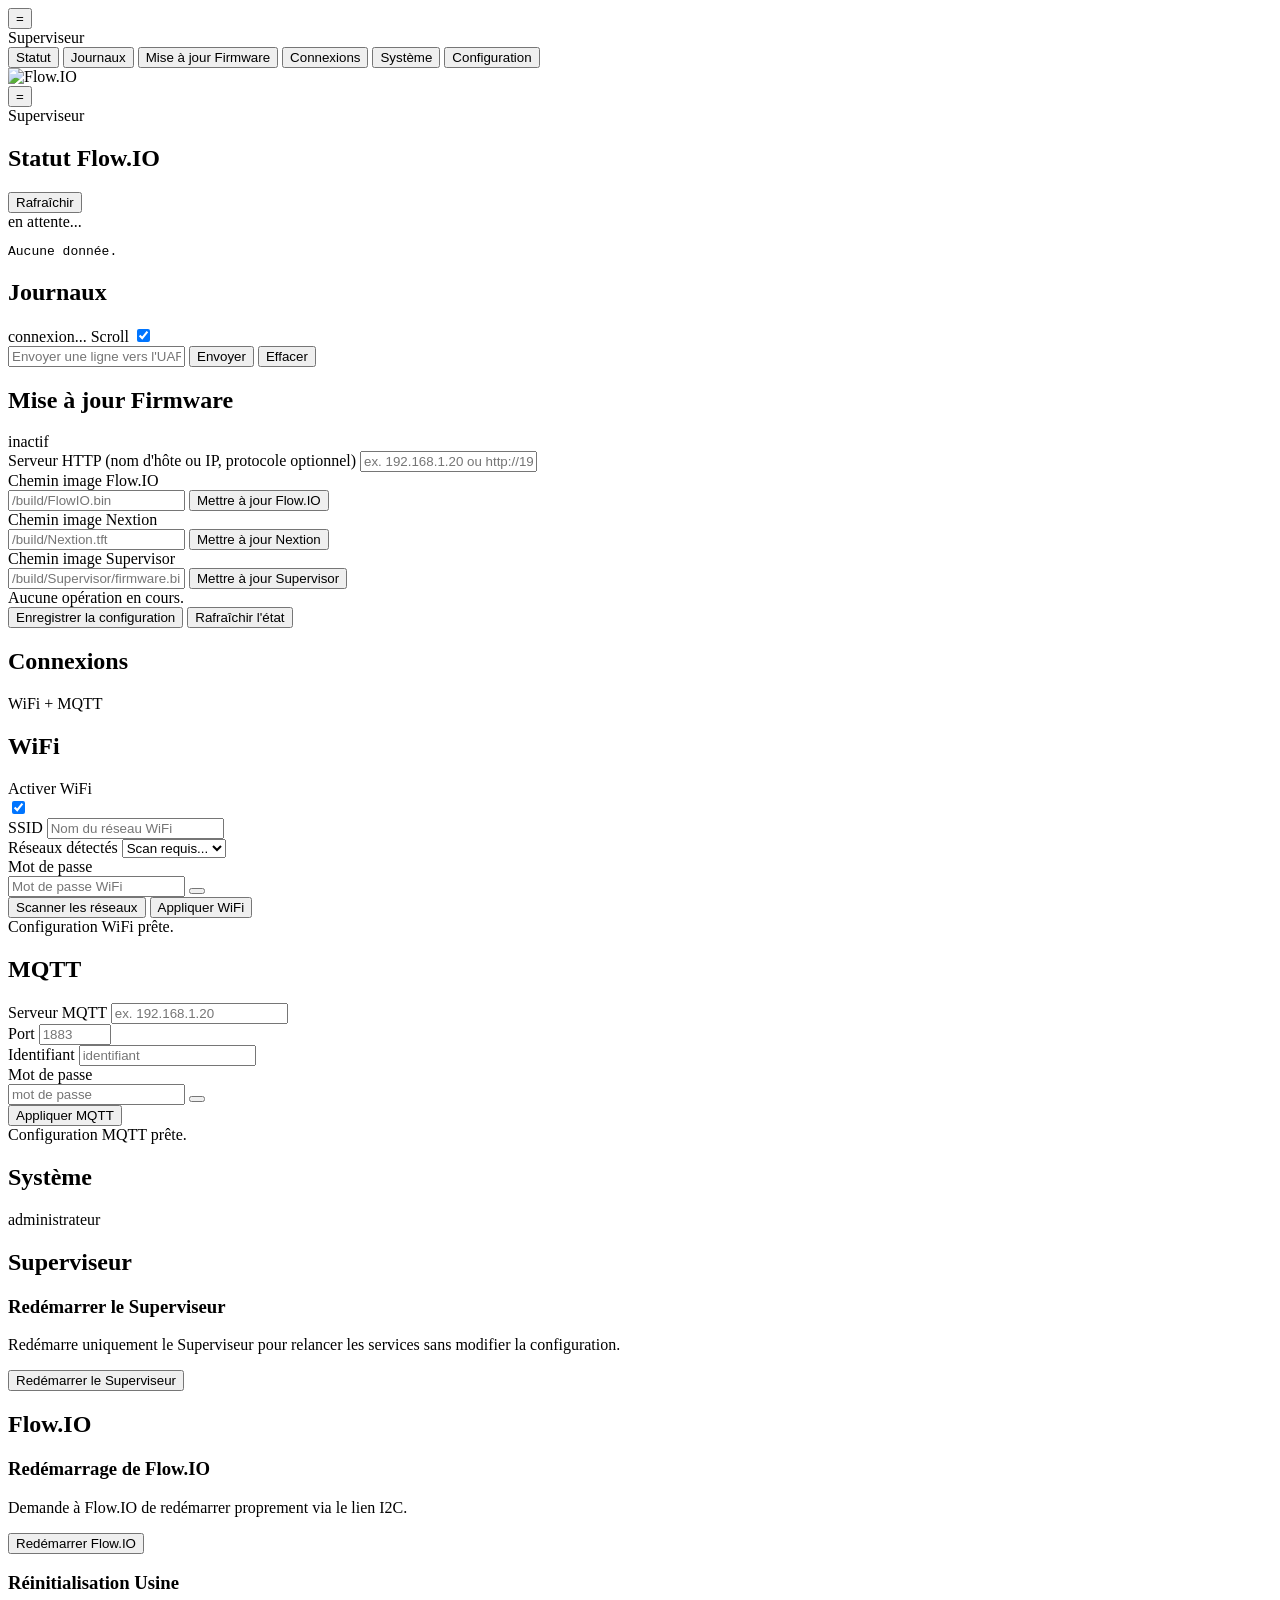
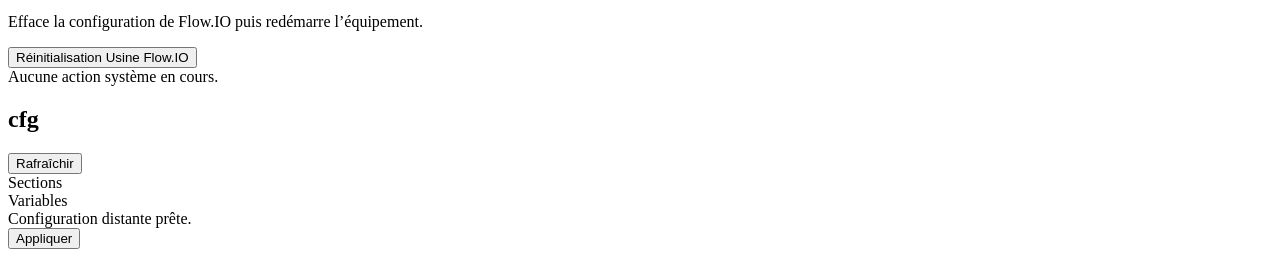
==== data/webinterface/index.html @ 3d166d6f "Added system action reboot" ====
<!doctype html>
<html lang="en">
<head>
  <meta charset="utf-8" />
  <meta name="viewport" content="width=device-width, initial-scale=1" />
  <title>Superviseur Flow.IO</title>
  <link rel="icon" type="image/png" href="/assets/favicon.png" />
    <link rel="stylesheet" href="/webinterface/app.css" />
</head>
<body>
  <div id="overlay" class="overlay"></div>
  <div class="app">
    <aside id="drawer" class="drawer">
      <div class="drawer-header">
        <button id="menuToggle" class="menu-btn" data-menu-toggle aria-label="Toggle menu">=</button>
        <div class="drawer-user">Superviseur</div>
      </div>
      <nav class="menu-group">
        <button class="menu-item active" data-page="page-status"><span class="ico"><img class="ico-svg" src="/assets/icon-status.svg" alt="" /></span><span class="label">Statut</span></button>
        <button class="menu-item" data-page="page-terminal"><span class="ico"><img class="ico-svg" src="/assets/icon-journaux.svg" alt="" /></span><span class="label">Journaux</span></button>
        <button class="menu-item" data-page="page-upgrade"><span class="ico"><img class="ico-svg" src="/assets/icon-upgrade.svg" alt="" /></span><span class="label">Mise à jour Firmware</span></button>
        <button class="menu-item" data-page="page-config"><span class="ico"><img class="ico-svg" src="/assets/icon-connections.svg" alt="" /></span><span class="label">Connexions</span></button>
        <button class="menu-item" data-page="page-system"><span class="ico"><img class="ico-svg" src="/assets/icon-system.svg" alt="" /></span><span class="label">Système</span></button>
        <button class="menu-item" data-page="page-control"><span class="ico"><img class="ico-svg" src="/assets/icon-config.svg?v=2" alt="" /></span><span class="label">Configuration</span></button>
      </nav>
      <div class="drawer-footer">
        <span class="app-icon-shell"><img class="app-icon" src="/assets/flowio-logo-v2.png" alt="Flow.IO" /></span>
      </div>
    </aside>

    <main class="content">
      <div class="mobile-topbar">
        <button class="menu-btn" data-menu-toggle aria-label="Open menu">=</button>
        <div class="mobile-title">Superviseur</div>
      </div>
      <section id="page-status" class="page active">
        <div class="topbar">
          <h1>Statut Flow.IO</h1>
          <button id="flowStatusRefresh" class="btn-tonal">Rafraîchir</button>
        </div>
        <div class="card">
          <div id="flowStatusChip" class="status-chip">en attente...</div>
          <div id="flowStatusGrid" class="status-grid"></div>
          <pre id="flowStatusRaw" class="status-raw">Aucune donnée.</pre>
        </div>
      </section>

      <section id="page-terminal" class="page">
        <div class="topbar">
          <h1>Journaux</h1>
          <div class="topbar-actions">
            <span id="wsStatus" class="status-chip">connexion...</span>
            <label class="autoscroll-chip" for="toggleAutoscroll" title="Défilement automatique des journaux">
              <span class="autoscroll-label">Scroll</span>
              <span class="md3-switch md3-switch-compact">
                <input id="toggleAutoscroll" type="checkbox" checked aria-label="Activer le défilement automatique des journaux" />
                <span class="md3-track"></span>
                <span class="md3-thumb"></span>
              </span>
            </label>
          </div>
        </div>
        <div class="card">
          <div id="term" class="terminal"></div>
          <div class="term-toolbar">
            <input id="line" placeholder="Envoyer une ligne vers l'UART" />
            <button id="send" class="btn-tonal">Envoyer</button>
            <button id="clear">Effacer</button>
          </div>
        </div>
      </section>

      <section id="page-upgrade" class="page">
        <div class="topbar">
          <h1>Mise à jour Firmware</h1>
          <span id="upStatusChip" class="status-chip">inactif</span>
        </div>
        <div class="card">
          <div class="form-grid">
            <div class="field full">
              <label for="updateHost">Serveur HTTP (nom d'hôte ou IP, protocole optionnel)</label>
              <input id="updateHost" placeholder="ex. 192.168.1.20 ou http://192.168.1.20" />
            </div>
            <div class="field full">
              <label for="flowPath">Chemin image Flow.IO</label>
              <div class="field-inline-action">
                <input id="flowPath" placeholder="/build/FlowIO.bin" />
                <button id="upFlow" class="btn-primary">Mettre à jour Flow.IO</button>
              </div>
            </div>
            <div class="field full">
              <label for="nextionPath">Chemin image Nextion</label>
              <div class="field-inline-action">
                <input id="nextionPath" placeholder="/build/Nextion.tft" />
                <button id="upNextion" class="btn-primary">Mettre à jour Nextion</button>
              </div>
            </div>
            <div class="field full">
              <label for="supervisorPath">Chemin image Supervisor</label>
              <div class="field-inline-action">
                <input id="supervisorPath" placeholder="/build/Supervisor/firmware.bin" />
                <button id="upSupervisor" class="btn-primary">Mettre à jour Supervisor</button>
              </div>
            </div>
          </div>
          <div class="upgrade-progress" aria-label="Progression mise à jour firmware">
            <div id="upgradeProgressBar" class="upgrade-progress-bar"></div>
          </div>
          <div id="upgradeStatusText" class="upgrade-status">Aucune opération en cours.</div>
          <div class="btn-row upgrade-secondary-actions">
            <button id="saveCfg" class="btn-tonal">Enregistrer la configuration</button>
            <button id="refreshState" class="btn-tonal">Rafraîchir l'état</button>
          </div>
        </div>
      </section>

      <section id="page-config" class="page">
        <div class="topbar">
          <h1>Connexions</h1>
          <span class="status-chip">WiFi + MQTT</span>
        </div>
        <div class="card">
          <div class="config-section">
            <h2>WiFi</h2>
            <div class="form-grid">
              <div class="field">
                <label for="wifiEnabled">Activer WiFi</label>
                <div class="field-switch">
                  <label class="md3-switch">
                    <input id="wifiEnabled" type="checkbox" checked />
                    <span class="md3-track"></span>
                    <span class="md3-thumb"></span>
                  </label>
                </div>
              </div>
              <div class="field">
                <label for="wifiSsid">SSID</label>
                <input id="wifiSsid" placeholder="Nom du réseau WiFi" />
              </div>
              <div class="field full">
                <label for="wifiSsidList">Réseaux détectés</label>
                <select id="wifiSsidList">
                  <option value="">Scan requis...</option>
                </select>
              </div>
              <div class="field full">
                <label for="wifiPass">Mot de passe</label>
                <div class="password-wrap">
                  <input id="wifiPass" type="password" placeholder="Mot de passe WiFi" />
                  <button id="toggleWifiPass" class="password-toggle" type="button" aria-label="Afficher le mot de passe WiFi" aria-pressed="false"></button>
                </div>
              </div>
            </div>
            <div class="btn-row">
              <button id="scanWifi" class="btn-tonal">Scanner les réseaux</button>
              <button id="applyWifiCfg" class="btn-primary">Appliquer WiFi</button>
            </div>
            <div id="wifiConfigStatus" class="config-status">Configuration WiFi prête.</div>
          </div>

          <div class="config-section">
            <h2>MQTT</h2>
            <div class="form-grid">
              <div class="field full">
                <label for="mqttServer">Serveur MQTT</label>
                <input id="mqttServer" placeholder="ex. 192.168.1.20" />
              </div>
              <div class="field">
                <label for="mqttPort">Port</label>
                <input id="mqttPort" type="number" min="1" max="65535" placeholder="1883" />
              </div>
              <div class="field">
                <label for="mqttUser">Identifiant</label>
                <input id="mqttUser" placeholder="identifiant" />
              </div>
              <div class="field full">
                <label for="mqttPass">Mot de passe</label>
                <div class="password-wrap">
                  <input id="mqttPass" type="password" placeholder="mot de passe" />
                  <button id="toggleMqttPass" class="password-toggle" type="button" aria-label="Afficher le mot de passe MQTT" aria-pressed="false"></button>
                </div>
              </div>
            </div>
            <div class="btn-row">
              <button id="applyMqttCfg" class="btn-primary">Appliquer MQTT</button>
            </div>
            <div id="mqttConfigStatus" class="config-status">Configuration MQTT prête.</div>
          </div>
        </div>
      </section>

      <section id="page-system" class="page">
        <div class="topbar">
          <h1>Système</h1>
          <span class="status-chip">administrateur</span>
        </div>
        <div class="system-groups">
          <div>
            <h2 class="system-group-title">Superviseur</h2>
            <div class="system-actions">
              <div class="system-action">
                <h3>Redémarrer le Superviseur</h3>
                <p>Redémarre uniquement le Superviseur pour relancer les services sans modifier la configuration.</p>
                <button id="rebootSupervisor" class="btn-tonal">Redémarrer le Superviseur</button>
              </div>
            </div>
          </div>
          <div>
            <h2 class="system-group-title">Flow.IO</h2>
            <div class="system-actions">
              <div class="system-action">
                <h3>Redémarrage de Flow.IO</h3>
                <p>Demande à Flow.IO de redémarrer proprement via le lien I2C.</p>
                <button id="rebootFlow" class="btn-tonal">Redémarrer Flow.IO</button>
              </div>
              <div class="system-action">
                <h3>Réinitialisation Usine</h3>
                <p>Efface la configuration de Flow.IO puis redémarre l’équipement.</p>
                <button id="flowFactoryReset" class="btn-primary">Réinitialisation Usine Flow.IO</button>
              </div>
            </div>
          </div>
          <div id="systemStatusText" class="config-status">Aucune action système en cours.</div>
        </div>
      </section>

      <section id="page-control" class="page">
        <div class="topbar">
          <h1 id="flowCfgTitle" class="control-title-breadcrumb">cfg</h1>
          <button id="flowCfgRefresh" class="btn-tonal">Rafraîchir</button>
        </div>
        <div class="card control-card">
          <div class="control-shell">
            <div class="control-section-title">Sections</div>
            <div id="flowCfgSections" class="control-sections"></div>
            <div class="control-divider"></div>
            <div class="control-section-title">Variables</div>
            <div id="flowCfgFields" class="control-fields"></div>
            <div id="flowCfgStatus" class="config-status">Configuration distante prête.</div>
            <div class="control-actions">
              <button id="flowCfgApply" class="btn-primary">Appliquer</button>
            </div>
          </div>
        </div>
      </section>
    </main>
  </div>

    <script src="/webinterface/app.js"></script>
</body>
</html>
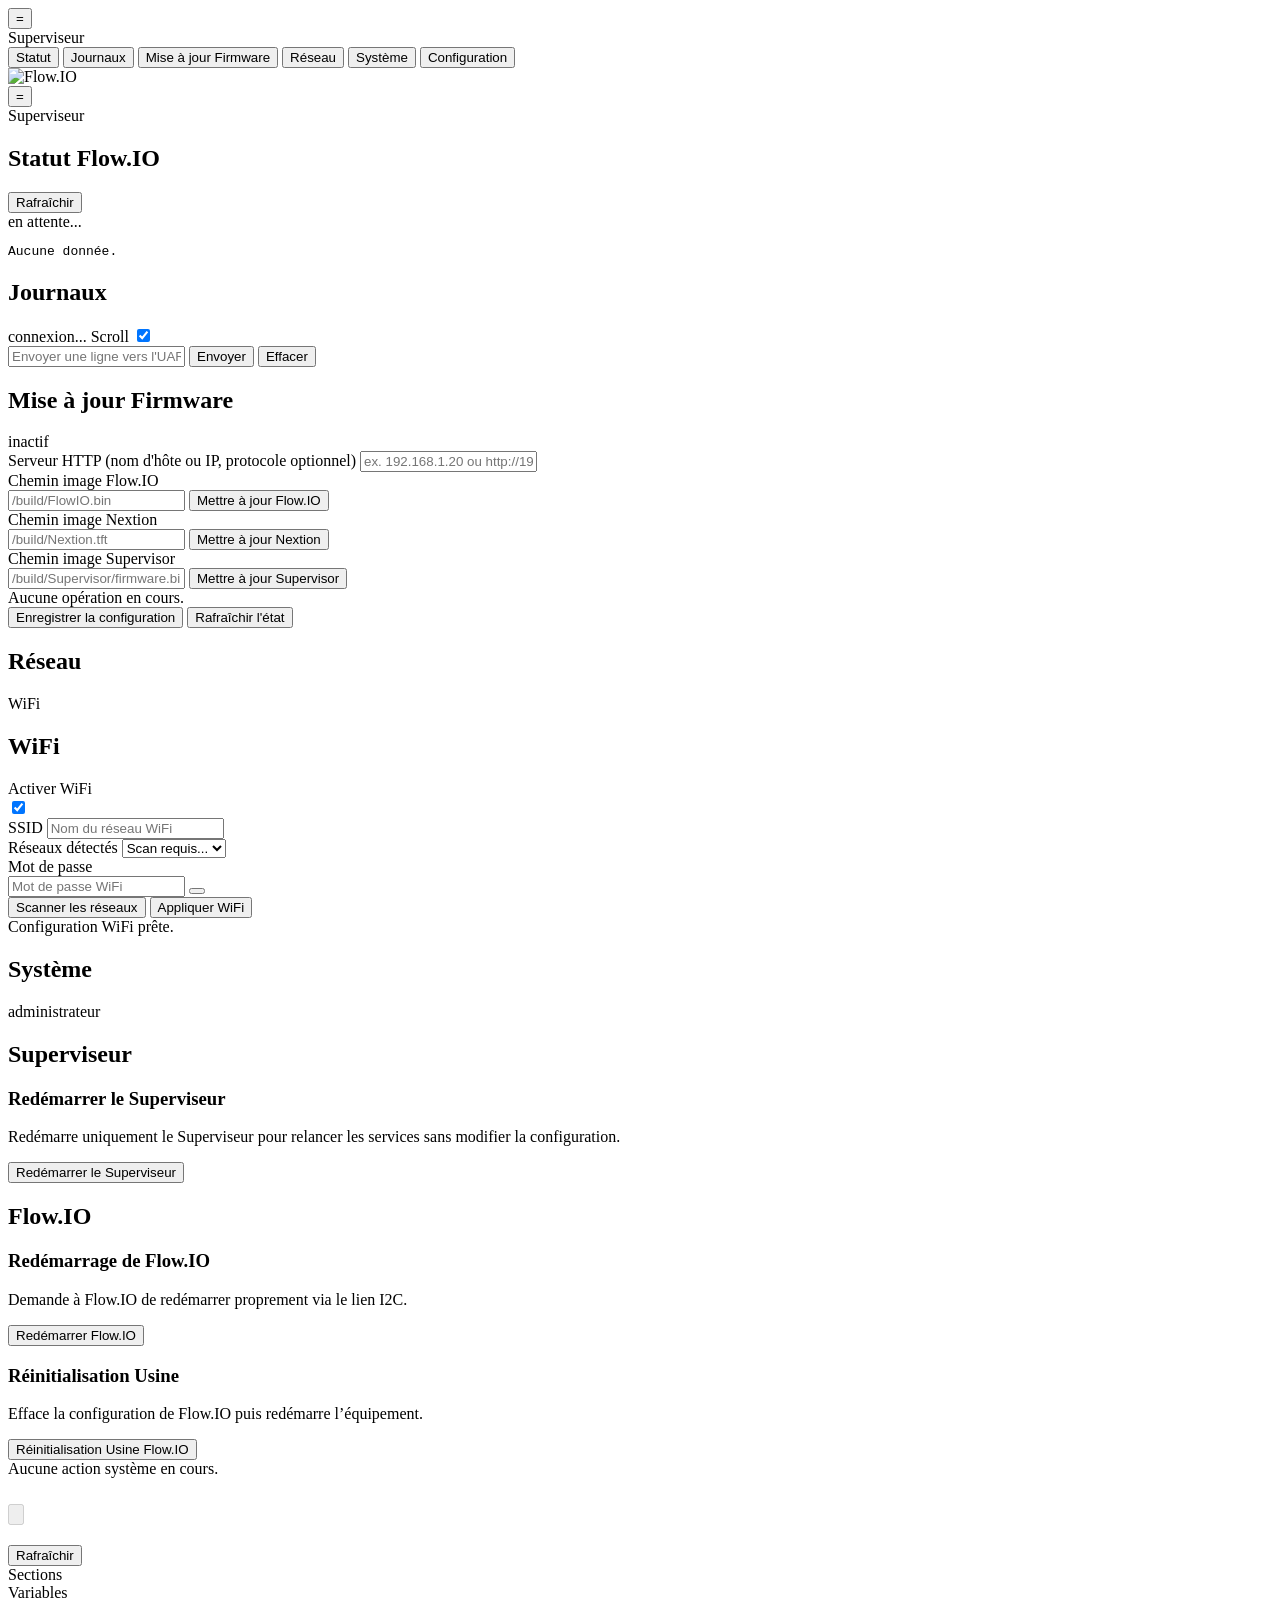
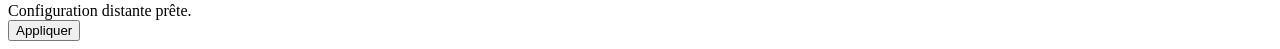
==== commit 3a1ba28b: "Redesign config" ====
--- a/data/webinterface/index.html
+++ b/data/webinterface/index.html
@@ -19,7 +19,7 @@
         <button class="menu-item active" data-page="page-status"><span class="ico"><img class="ico-svg" src="/assets/icon-status.svg" alt="" /></span><span class="label">Statut</span></button>
         <button class="menu-item" data-page="page-terminal"><span class="ico"><img class="ico-svg" src="/assets/icon-journaux.svg" alt="" /></span><span class="label">Journaux</span></button>
         <button class="menu-item" data-page="page-upgrade"><span class="ico"><img class="ico-svg" src="/assets/icon-upgrade.svg" alt="" /></span><span class="label">Mise à jour Firmware</span></button>
-        <button class="menu-item" data-page="page-config"><span class="ico"><img class="ico-svg" src="/assets/icon-connections.svg" alt="" /></span><span class="label">Connexions</span></button>
+        <button class="menu-item" data-page="page-config"><span class="ico"><img class="ico-svg" src="/assets/icon-connections.svg" alt="" /></span><span class="label">Réseau</span></button>
         <button class="menu-item" data-page="page-system"><span class="ico"><img class="ico-svg" src="/assets/icon-system.svg" alt="" /></span><span class="label">Système</span></button>
         <button class="menu-item" data-page="page-control"><span class="ico"><img class="ico-svg" src="/assets/icon-config.svg?v=2" alt="" /></span><span class="label">Configuration</span></button>
       </nav>
@@ -116,8 +116,8 @@
 
       <section id="page-config" class="page">
         <div class="topbar">
-          <h1>Connexions</h1>
-          <span class="status-chip">WiFi + MQTT</span>
+          <h1>Réseau</h1>
+          <span class="status-chip">WiFi</span>
         </div>
         <div class="card">
           <div class="config-section">
@@ -157,35 +157,6 @@
             </div>
             <div id="wifiConfigStatus" class="config-status">Configuration WiFi prête.</div>
           </div>
-
-          <div class="config-section">
-            <h2>MQTT</h2>
-            <div class="form-grid">
-              <div class="field full">
-                <label for="mqttServer">Serveur MQTT</label>
-                <input id="mqttServer" placeholder="ex. 192.168.1.20" />
-              </div>
-              <div class="field">
-                <label for="mqttPort">Port</label>
-                <input id="mqttPort" type="number" min="1" max="65535" placeholder="1883" />
-              </div>
-              <div class="field">
-                <label for="mqttUser">Identifiant</label>
-                <input id="mqttUser" placeholder="identifiant" />
-              </div>
-              <div class="field full">
-                <label for="mqttPass">Mot de passe</label>
-                <div class="password-wrap">
-                  <input id="mqttPass" type="password" placeholder="mot de passe" />
-                  <button id="toggleMqttPass" class="password-toggle" type="button" aria-label="Afficher le mot de passe MQTT" aria-pressed="false"></button>
-                </div>
-              </div>
-            </div>
-            <div class="btn-row">
-              <button id="applyMqttCfg" class="btn-primary">Appliquer MQTT</button>
-            </div>
-            <div id="mqttConfigStatus" class="config-status">Configuration MQTT prête.</div>
-          </div>
         </div>
       </section>
 
@@ -226,7 +197,11 @@
 
       <section id="page-control" class="page">
         <div class="topbar">
-          <h1 id="flowCfgTitle" class="control-title-breadcrumb">cfg</h1>
+          <h1 id="flowCfgTitle" class="control-title-breadcrumb" aria-label="Configuration">
+            <button type="button" class="control-title-root-btn active" aria-label="Racine configuration" disabled>
+              <svg viewBox="0 0 24 24" aria-hidden="true"><path fill="currentColor" d="M19.14 12.94c.04-.31.06-.63.06-.94s-.02-.63-.06-.94l2.03-1.58a.5.5 0 0 0 .12-.64l-1.92-3.32a.5.5 0 0 0-.6-.22l-2.39.96a7.3 7.3 0 0 0-1.63-.94l-.36-2.54a.5.5 0 0 0-.5-.42h-3.84a.5.5 0 0 0-.5.42l-.36 2.54c-.58.23-1.13.54-1.63.94l-2.39-.96a.5.5 0 0 0-.6.22L2.71 8.84a.5.5 0 0 0 .12.64l2.03 1.58c-.04.31-.06.63-.06.94s.02.63.06.94l-2.03 1.58a.5.5 0 0 0-.12.64l1.92 3.32a.5.5 0 0 0 .6.22l2.39-.96c.5.4 1.05.71 1.63.94l.36 2.54a.5.5 0 0 0 .5.42h3.84a.5.5 0 0 0 .5-.42l.36-2.54c.58-.23 1.13-.54 1.63-.94l2.39.96a.5.5 0 0 0 .6-.22l1.92-3.32a.5.5 0 0 0-.12-.64l-2.03-1.58ZM12 15.5A3.5 3.5 0 1 1 12 8.5a3.5 3.5 0 0 1 0 7Z"/></svg>
+            </button>
+          </h1>
           <button id="flowCfgRefresh" class="btn-tonal">Rafraîchir</button>
         </div>
         <div class="card control-card">
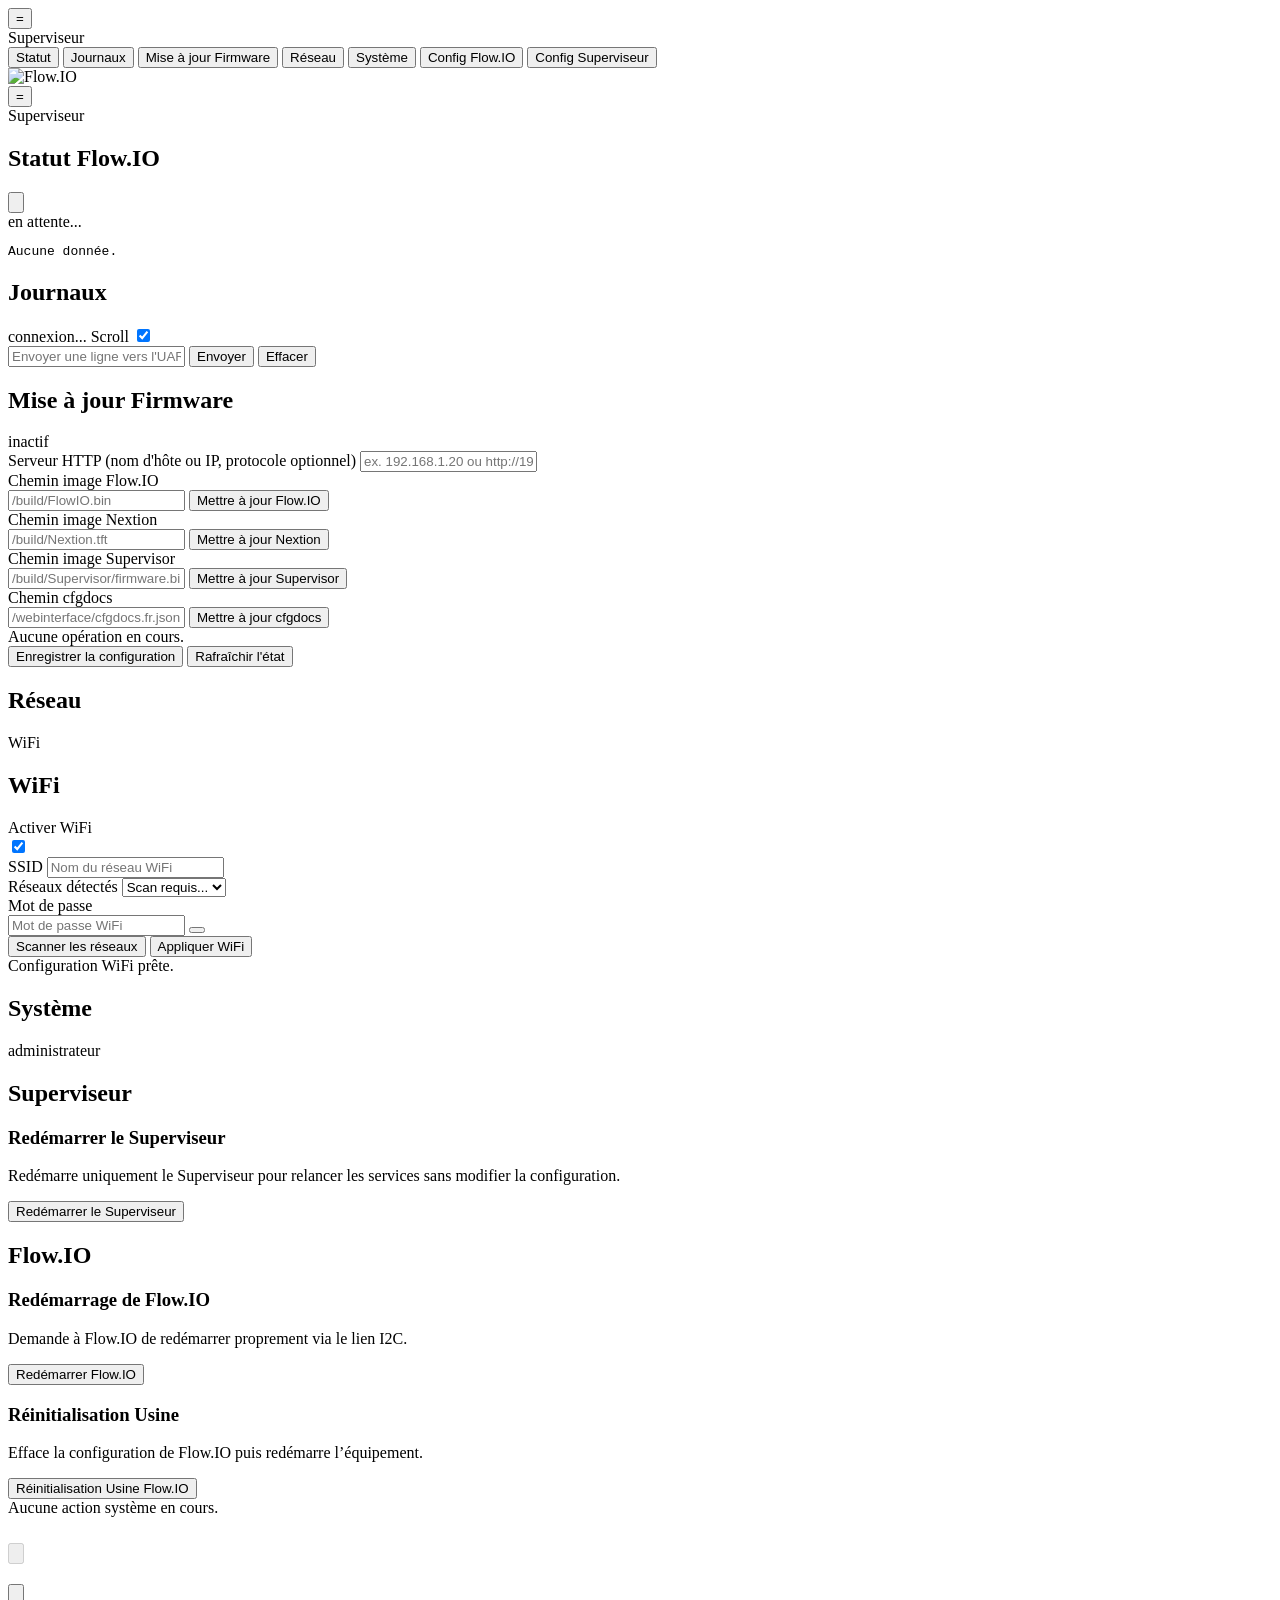
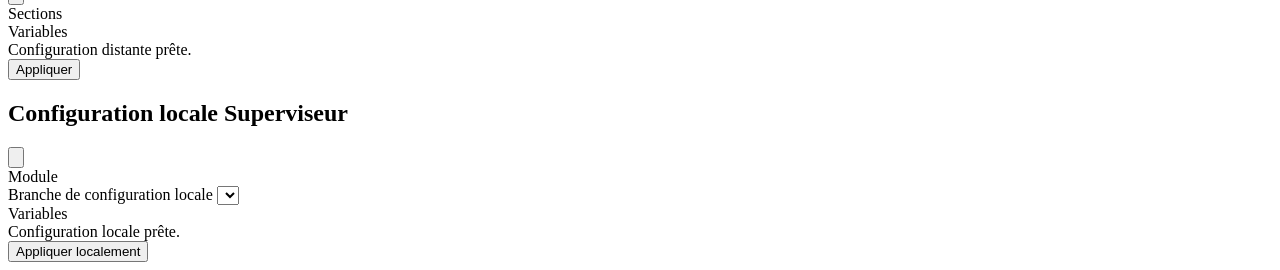
==== commit cd29f99d: "Debug client" ====
--- a/data/webinterface/index.html
+++ b/data/webinterface/index.html
@@ -10,7 +10,7 @@
 <body>
   <div id="overlay" class="overlay"></div>
   <div class="app">
-    <aside id="drawer" class="drawer">
+    <aside id="drawer" class="drawer collapsed">
       <div class="drawer-header">
         <button id="menuToggle" class="menu-btn" data-menu-toggle aria-label="Toggle menu">=</button>
         <div class="drawer-user">Superviseur</div>
@@ -21,7 +21,8 @@
         <button class="menu-item" data-page="page-upgrade"><span class="ico"><img class="ico-svg" src="/assets/icon-upgrade.svg" alt="" /></span><span class="label">Mise à jour Firmware</span></button>
         <button class="menu-item" data-page="page-config"><span class="ico"><img class="ico-svg" src="/assets/icon-connections.svg" alt="" /></span><span class="label">Réseau</span></button>
         <button class="menu-item" data-page="page-system"><span class="ico"><img class="ico-svg" src="/assets/icon-system.svg" alt="" /></span><span class="label">Système</span></button>
-        <button class="menu-item" data-page="page-control"><span class="ico"><img class="ico-svg" src="/assets/icon-config.svg?v=2" alt="" /></span><span class="label">Configuration</span></button>
+        <button class="menu-item" data-page="page-control"><span class="ico"><img class="ico-svg" src="/assets/icon-config.svg?v=2" alt="" /></span><span class="label">Config Flow.IO</span></button>
+        <button class="menu-item" data-page="page-local-config"><span class="ico"><img class="ico-svg" src="/assets/icon-settings.svg?v=1" alt="" /></span><span class="label">Config Superviseur</span></button>
       </nav>
       <div class="drawer-footer">
         <span class="app-icon-shell"><img class="app-icon" src="/assets/flowio-logo-v2.png" alt="Flow.IO" /></span>
@@ -36,7 +37,12 @@
       <section id="page-status" class="page active">
         <div class="topbar">
           <h1>Statut Flow.IO</h1>
-          <button id="flowStatusRefresh" class="btn-tonal">Rafraîchir</button>
+          <button id="flowStatusRefresh" class="btn-tonal btn-icon-only" aria-label="Rafraîchir le statut" title="Rafraîchir le statut">
+            <svg viewBox="0 0 24 24" aria-hidden="true">
+              <path fill="currentColor" d="M12 5a7 7 0 0 1 6.65 4.82.75.75 0 1 0 1.43-.47A8.5 8.5 0 0 0 3.5 12h1.75a.75.75 0 0 0 0-1.5H3.63A8.5 8.5 0 0 0 12 20.5a8.47 8.47 0 0 0 7.86-5.25.75.75 0 1 0-1.39-.56A7 7 0 1 1 12 5Z"/>
+              <path fill="currentColor" d="M18.5 3.25a.75.75 0 0 0-1.5 0V7h-3.75a.75.75 0 0 0 0 1.5h4.5a.75.75 0 0 0 .75-.75v-4.5Z"/>
+            </svg>
+          </button>
         </div>
         <div class="card">
           <div id="flowStatusChip" class="status-chip">en attente...</div>
@@ -100,6 +106,13 @@
               <div class="field-inline-action">
                 <input id="supervisorPath" placeholder="/build/Supervisor/firmware.bin" />
                 <button id="upSupervisor" class="btn-primary">Mettre à jour Supervisor</button>
+              </div>
+            </div>
+            <div class="field full">
+              <label for="cfgdocsPath">Chemin cfgdocs</label>
+              <div class="field-inline-action">
+                <input id="cfgdocsPath" placeholder="/webinterface/cfgdocs.fr.json" />
+                <button id="upCfgdocs" class="btn-primary">Mettre à jour cfgdocs</button>
               </div>
             </div>
           </div>
@@ -202,7 +215,12 @@
               <svg viewBox="0 0 24 24" aria-hidden="true"><path fill="currentColor" d="M19.14 12.94c.04-.31.06-.63.06-.94s-.02-.63-.06-.94l2.03-1.58a.5.5 0 0 0 .12-.64l-1.92-3.32a.5.5 0 0 0-.6-.22l-2.39.96a7.3 7.3 0 0 0-1.63-.94l-.36-2.54a.5.5 0 0 0-.5-.42h-3.84a.5.5 0 0 0-.5.42l-.36 2.54c-.58.23-1.13.54-1.63.94l-2.39-.96a.5.5 0 0 0-.6.22L2.71 8.84a.5.5 0 0 0 .12.64l2.03 1.58c-.04.31-.06.63-.06.94s.02.63.06.94l-2.03 1.58a.5.5 0 0 0-.12.64l1.92 3.32a.5.5 0 0 0 .6.22l2.39-.96c.5.4 1.05.71 1.63.94l.36 2.54a.5.5 0 0 0 .5.42h3.84a.5.5 0 0 0 .5-.42l.36-2.54c.58-.23 1.13-.54 1.63-.94l2.39.96a.5.5 0 0 0 .6-.22l1.92-3.32a.5.5 0 0 0-.12-.64l-2.03-1.58ZM12 15.5A3.5 3.5 0 1 1 12 8.5a3.5 3.5 0 0 1 0 7Z"/></svg>
             </button>
           </h1>
-          <button id="flowCfgRefresh" class="btn-tonal">Rafraîchir</button>
+          <button id="flowCfgRefresh" class="btn-tonal btn-icon-only" aria-label="Rafraîchir la configuration" title="Rafraîchir la configuration">
+            <svg viewBox="0 0 24 24" aria-hidden="true">
+              <path fill="currentColor" d="M12 5a7 7 0 0 1 6.65 4.82.75.75 0 1 0 1.43-.47A8.5 8.5 0 0 0 3.5 12h1.75a.75.75 0 0 0 0-1.5H3.63A8.5 8.5 0 0 0 12 20.5a8.47 8.47 0 0 0 7.86-5.25.75.75 0 1 0-1.39-.56A7 7 0 1 1 12 5Z"/>
+              <path fill="currentColor" d="M18.5 3.25a.75.75 0 0 0-1.5 0V7h-3.75a.75.75 0 0 0 0 1.5h4.5a.75.75 0 0 0 .75-.75v-4.5Z"/>
+            </svg>
+          </button>
         </div>
         <div class="card control-card">
           <div class="control-shell">
@@ -218,6 +236,36 @@
           </div>
         </div>
       </section>
+
+      <section id="page-local-config" class="page">
+        <div class="topbar">
+          <h1>Configuration locale Superviseur</h1>
+          <button id="supCfgRefresh" class="btn-tonal btn-icon-only" aria-label="Rafraîchir la configuration locale" title="Rafraîchir la configuration locale">
+            <svg viewBox="0 0 24 24" aria-hidden="true">
+              <path fill="currentColor" d="M12 5a7 7 0 0 1 6.65 4.82.75.75 0 1 0 1.43-.47A8.5 8.5 0 0 0 3.5 12h1.75a.75.75 0 0 0 0-1.5H3.63A8.5 8.5 0 0 0 12 20.5a8.47 8.47 0 0 0 7.86-5.25.75.75 0 1 0-1.39-.56A7 7 0 1 1 12 5Z"/>
+              <path fill="currentColor" d="M18.5 3.25a.75.75 0 0 0-1.5 0V7h-3.75a.75.75 0 0 0 0 1.5h4.5a.75.75 0 0 0 .75-.75v-4.5Z"/>
+            </svg>
+          </button>
+        </div>
+        <div class="card control-card">
+          <div class="control-shell">
+            <div class="control-section-title">Module</div>
+            <div class="form-grid">
+              <div class="field full">
+                <label for="supCfgModuleSelect">Branche de configuration locale</label>
+                <select id="supCfgModuleSelect"></select>
+              </div>
+            </div>
+            <div class="control-divider"></div>
+            <div class="control-section-title">Variables</div>
+            <div id="supCfgFields" class="control-fields"></div>
+            <div id="supCfgStatus" class="config-status">Configuration locale prête.</div>
+            <div class="control-actions">
+              <button id="supCfgApply" class="btn-primary">Appliquer localement</button>
+            </div>
+          </div>
+        </div>
+      </section>
     </main>
   </div>
 
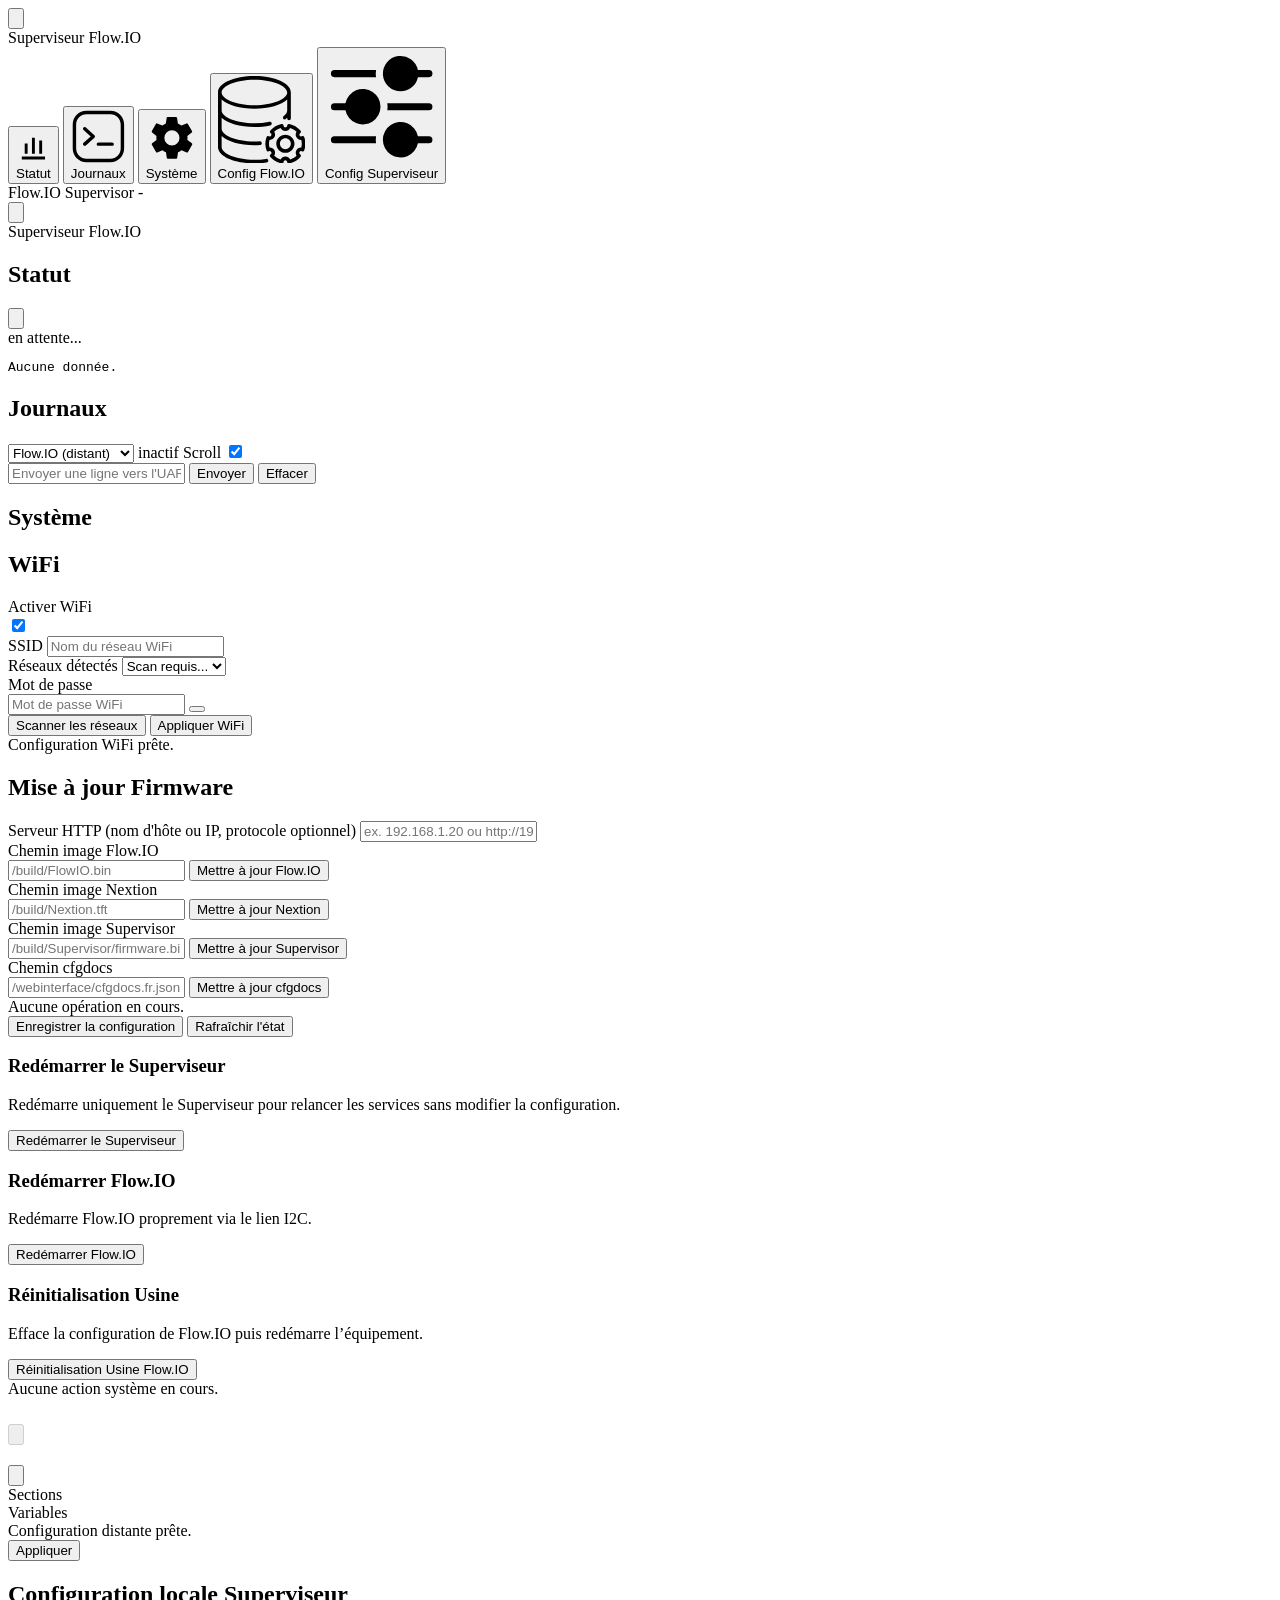
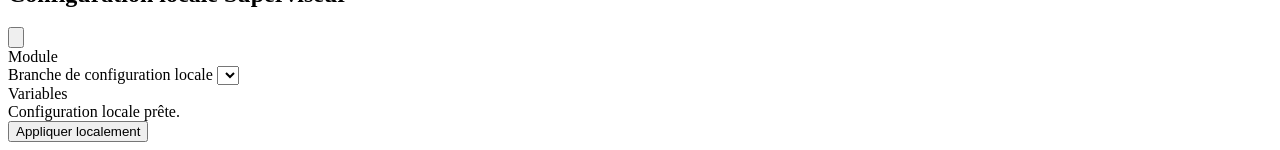
==== commit 2288360b: "Changed menu icons" ====
--- a/data/webinterface/index.html
+++ b/data/webinterface/index.html
@@ -4,39 +4,41 @@
   <meta charset="utf-8" />
   <meta name="viewport" content="width=device-width, initial-scale=1" />
   <title>Superviseur Flow.IO</title>
-  <link rel="icon" type="image/png" href="/assets/favicon.png" />
-    <link rel="stylesheet" href="/webinterface/app.css" />
+  <link rel="stylesheet" href="/webinterface/app.css" />
 </head>
 <body>
   <div id="overlay" class="overlay"></div>
   <div class="app">
     <aside id="drawer" class="drawer collapsed">
       <div class="drawer-header">
-        <button id="menuToggle" class="menu-btn" data-menu-toggle aria-label="Toggle menu">=</button>
-        <div class="drawer-user">Superviseur</div>
+        <button id="menuToggle" class="menu-btn" data-menu-toggle aria-label="Toggle menu">
+          <svg viewBox="0 0 24 24" aria-hidden="true"><path fill="currentColor" d="M3 6.5h18v1.8H3zm0 5.1h18v1.8H3zm0 5.1h18v1.8H3z"/></svg>
+        </button>
+        <div class="drawer-user">Superviseur Flow.IO</div>
       </div>
       <nav class="menu-group">
-        <button class="menu-item active" data-page="page-status"><span class="ico"><img class="ico-svg" src="/assets/icon-status.svg" alt="" /></span><span class="label">Statut</span></button>
-        <button class="menu-item" data-page="page-terminal"><span class="ico"><img class="ico-svg" src="/assets/icon-journaux.svg" alt="" /></span><span class="label">Journaux</span></button>
-        <button class="menu-item" data-page="page-upgrade"><span class="ico"><img class="ico-svg" src="/assets/icon-upgrade.svg" alt="" /></span><span class="label">Mise à jour Firmware</span></button>
-        <button class="menu-item" data-page="page-config"><span class="ico"><img class="ico-svg" src="/assets/icon-connections.svg" alt="" /></span><span class="label">Réseau</span></button>
-        <button class="menu-item" data-page="page-system"><span class="ico"><img class="ico-svg" src="/assets/icon-system.svg" alt="" /></span><span class="label">Système</span></button>
-        <button class="menu-item" data-page="page-control"><span class="ico"><img class="ico-svg" src="/assets/icon-config.svg?v=2" alt="" /></span><span class="label">Config Flow.IO</span></button>
-        <button class="menu-item" data-page="page-local-config"><span class="ico"><img class="ico-svg" src="/assets/icon-settings.svg?v=1" alt="" /></span><span class="label">Config Superviseur</span></button>
+        <button class="menu-item active" data-page="page-status"><span class="ico" aria-hidden="true"><svg class="ico-svg" viewBox="0 0 24 24"><path fill="currentColor" d="M4 19h16v2H4zM6 10h2v7H6zm5-4h2v11h-2zm5 2h2v9h-2z"/></svg></span><span class="label">Statut</span></button>
+        <button class="menu-item" data-page="page-terminal"><span class="ico" aria-hidden="true"><svg class="ico-svg" viewBox="0 0 64 64"><path fill="currentColor" d="m28 32c0 .567-.2406 1.1073-.6621 1.4866l-10 9c-.821.7389-2.0856.6724-2.8245-.1487-.7389-.821-.6723-2.0856.1487-2.8245l8.3482-7.5134-8.3482-7.5134c-.821-.7389-.8876-2.0035-.1487-2.8245s2.0035-.8876 2.8245-.1487l10 9c.4215.3793.6621.9196.6621 1.4866z"/><path fill="currentColor" d="m48 43c1.1046 0 2-.8954 2-2s-.8954-2-2-2h-16c-1.1046 0-2 .8954-2 2s.8954 2 2 2z"/><path fill="currentColor" fill-rule="evenodd" d="m2 18c0-8.83656 7.16344-16 16-16h28c8.8366 0 16 7.16344 16 16v28c0 8.8366-7.1634 16-16 16h-28c-8.83656 0-16-7.1634-16-16zm16-12c-6.6274 0-12 5.3726-12 12v28c0 6.6274 5.3726 12 12 12h28c6.6274 0 12-5.3726 12-12v-28c0-6.6274-5.3726-12-12-12z" clip-rule="evenodd"/></svg></span><span class="label">Journaux</span></button>
+        <button class="menu-item" data-page="page-system"><span class="ico" aria-hidden="true"><svg class="ico-svg" viewBox="0 0 24 24"><path fill="currentColor" d="M19.14 12.94c.04-.31.06-.63.06-.94s-.02-.63-.06-.94l2.03-1.58a.5.5 0 0 0 .12-.64l-1.92-3.32a.5.5 0 0 0-.6-.22l-2.39.96a7.3 7.3 0 0 0-1.63-.94l-.36-2.54a.5.5 0 0 0-.5-.42h-3.84a.5.5 0 0 0-.5.42l-.36 2.54c-.58.23-1.13.54-1.63.94l-2.39-.96a.5.5 0 0 0-.6.22L2.71 8.84a.5.5 0 0 0 .12.64l2.03 1.58c-.04.31-.06.63-.06.94s.02.63.06.94l-2.03 1.58a.5.5 0 0 0-.12.64l1.92 3.32a.5.5 0 0 0 .6.22l2.39-.96c.5.4 1.05.71 1.63.94l.36 2.54a.5.5 0 0 0 .5.42h3.84a.5.5 0 0 0 .5-.42l.36-2.54c.58-.23 1.13-.54 1.63-.94l2.39.96a.5.5 0 0 0 .6-.22l1.92-3.32a.5.5 0 0 0-.12-.64l-2.03-1.58ZM12 15.5A3.5 3.5 0 1 1 12 8.5a3.5 3.5 0 0 1 0 7Z"/></svg></span><span class="label">Système</span></button>
+        <button class="menu-item" data-page="page-control"><span class="ico" aria-hidden="true"><svg class="ico-svg" viewBox="0 0 24 24"><path fill="currentColor" d="M13.221 22.753c-1.046.164-2.13.247-3.222.247-5.304 0-9-1.845-9-3.5v-3.018C2.602 17.984 5.984 19 9.999 19c.528 0 1.042-.022 1.548-.057.275-.018.484-.256.465-.532s-.239-.485-.533-.466c-.483.033-.975.055-1.48.055-5.304 0-9-1.845-9-3.5v-3.018C2.602 12.984 5.984 14 9.999 14c1.516 0 2.979-.146 4.349-.436a.5.5 0 0 0-.207-.979A20 20 0 0 1 9.999 13c-5.304 0-9-1.845-9-3.5V6.482C2.602 7.984 5.984 9 9.999 9s7.397-1.016 9-2.518V9.5c0 .646-.533 1.188-.979 1.53a.501.501 0 0 0 .304.897.5.5 0 0 0 .303-.103c.141-.107.252-.223.372-.336v.174a.5.5 0 0 0 1 0V4.5c0-2.523-4.393-4.5-10-4.5s-10 1.977-10 4.5v15c0 2.523 4.393 4.5 10 4.5 1.144 0 2.28-.087 3.376-.259.273-.043.459-.299.417-.571s-.297-.454-.571-.417M9.999 1c5.304 0 9 1.845 9 3.5s-3.696 3.5-9 3.5-9-1.845-9-3.5 3.696-3.5 9-3.5M23.69 16.843a.5.5 0 0 0-.669-.3c-.24.098-.501.02-.624-.194s-.062-.482.145-.638a.497.497 0 0 0 .075-.73c-.817-.927-1.867-1.541-3.039-1.774a.5.5 0 0 0-.596.44c-.026.258-.234.452-.482.452s-.456-.194-.482-.452a.504.504 0 0 0-.596-.44 5.44 5.44 0 0 0-3.039 1.774.5.5 0 0 0 .075.73.487.487 0 0 1 .145.638.49.49 0 0 1-.624.194.497.497 0 0 0-.669.3c-.209.616-.311 1.191-.311 1.756s.102 1.139.311 1.755a.5.5 0 0 0 .669.3c.24-.099.5-.018.624.194a.49.49 0 0 1-.145.638.497.497 0 0 0-.075.73c.816.928 1.867 1.542 3.039 1.774a.5.5 0 0 0 .595-.44c.026-.258.234-.452.482-.452s.456.194.482.452a.504.504 0 0 0 .597.441 5.43 5.43 0 0 0 3.039-1.774.5.5 0 0 0-.075-.73.49.49 0 0 1-.145-.638.494.494 0 0 1 .624-.194.5.5 0 0 0 .669-.3c.209-.616.311-1.19.311-1.756s-.102-1.14-.311-1.756m-.824 2.773c-.553-.036-1.058.252-1.336.734s-.251 1.066.031 1.522c-.507.48-1.101.83-1.748 1.029a1.478 1.478 0 0 0-2.627-.001 4.4 4.4 0 0 1-1.748-1.029c.282-.456.309-1.04.03-1.522s-.792-.768-1.336-.734c-.089-.354-.133-.688-.133-1.016s.044-.662.133-1.016a1.44 1.44 0 0 0 1.336-.734 1.48 1.48 0 0 0-.03-1.522c.507-.48 1.1-.829 1.747-1.029a1.478 1.478 0 0 0 2.628 0c.647.2 1.24.549 1.747 1.029a1.49 1.49 0 0 0-.03 1.522c.278.483.804.77 1.336.734.089.354.133.689.133 1.016s-.044.662-.133 1.017m-4.367-3.517c-1.378 0-2.5 1.121-2.5 2.5s1.122 2.5 2.5 2.5 2.5-1.121 2.5-2.5-1.122-2.5-2.5-2.5m0 4c-.827 0-1.5-.673-1.5-1.5s.673-1.5 1.5-1.5 1.5.673 1.5 1.5-.673 1.5-1.5 1.5"/></svg></span><span class="label">Config Flow.IO</span></button>
+        <button class="menu-item" data-page="page-local-config"><span class="ico" aria-hidden="true"><svg class="ico-svg" viewBox="0 0 24 24"><path fill="currentColor" d="m4.3258 12.75a3.75 3.75 0 1 0 0-1.5h-2.3258a.75.75 0 0 0 0 1.5z"/><path fill="currentColor" d="m22 11.25h-8.81a4.7175 4.7175 0 0 1 0 1.5h8.81a.75.75 0 0 0 0-1.5z"/><path fill="currentColor" d="m2 4.25a.75.75 0 0 0 0 1.5h8.81a4.7175 4.7175 0 0 1 0-1.5z"/><path fill="currentColor" d="m16 8.75a3.7562 3.7562 0 0 0 3.6742-3h2.3258a.75.75 0 0 0 0-1.5h-2.3258a3.75 3.75 0 1 0 -3.6742 4.5z"/><path fill="currentColor" d="m2 18.25a.75.75 0 0 0 0 1.5h8.81a4.7175 4.7175 0 0 1 0-1.5z"/><path fill="currentColor" d="m22 18.25h-2.3258a3.75 3.75 0 1 0 0 1.5h2.3258a.75.75 0 0 0 0-1.5z"/></svg></span><span class="label">Config Superviseur</span></button>
       </nav>
       <div class="drawer-footer">
-        <span class="app-icon-shell"><img class="app-icon" src="/assets/flowio-logo-v2.png" alt="Flow.IO" /></span>
+        <span class="app-wordmark">Flow.IO</span>
+        <span class="app-meta">Supervisor -</span>
       </div>
     </aside>
 
     <main class="content">
       <div class="mobile-topbar">
-        <button class="menu-btn" data-menu-toggle aria-label="Open menu">=</button>
-        <div class="mobile-title">Superviseur</div>
+        <button class="menu-btn" data-menu-toggle aria-label="Open menu">
+          <svg viewBox="0 0 24 24" aria-hidden="true"><path fill="currentColor" d="M3 6.5h18v1.8H3zm0 5.1h18v1.8H3zm0 5.1h18v1.8H3z"/></svg>
+        </button>
+        <div class="mobile-title">Superviseur Flow.IO</div>
       </div>
       <section id="page-status" class="page active">
         <div class="topbar">
-          <h1>Statut Flow.IO</h1>
+          <h1>Statut</h1>
           <button id="flowStatusRefresh" class="btn-tonal btn-icon-only" aria-label="Rafraîchir le statut" title="Rafraîchir le statut">
             <svg viewBox="0 0 24 24" aria-hidden="true">
               <path fill="currentColor" d="M12 5a7 7 0 0 1 6.65 4.82.75.75 0 1 0 1.43-.47A8.5 8.5 0 0 0 3.5 12h1.75a.75.75 0 0 0 0-1.5H3.63A8.5 8.5 0 0 0 12 20.5a8.47 8.47 0 0 0 7.86-5.25.75.75 0 1 0-1.39-.56A7 7 0 1 1 12 5Z"/>
@@ -55,7 +57,11 @@
         <div class="topbar">
           <h1>Journaux</h1>
           <div class="topbar-actions">
-            <span id="wsStatus" class="status-chip">connexion...</span>
+            <select id="logSourceSelect" class="log-source-select" aria-label="Source des journaux" title="Source des journaux affichés">
+              <option value="flow">Flow.IO (distant)</option>
+              <option value="supervisor">Supervisor (local)</option>
+            </select>
+            <span id="wsStatus" class="status-chip">inactif</span>
             <label class="autoscroll-chip" for="toggleAutoscroll" title="Défilement automatique des journaux">
               <span class="autoscroll-label">Scroll</span>
               <span class="md3-switch md3-switch-compact">
@@ -76,132 +82,114 @@
         </div>
       </section>
 
-      <section id="page-upgrade" class="page">
-        <div class="topbar">
-          <h1>Mise à jour Firmware</h1>
-          <span id="upStatusChip" class="status-chip">inactif</span>
-        </div>
-        <div class="card">
-          <div class="form-grid">
-            <div class="field full">
-              <label for="updateHost">Serveur HTTP (nom d'hôte ou IP, protocole optionnel)</label>
-              <input id="updateHost" placeholder="ex. 192.168.1.20 ou http://192.168.1.20" />
-            </div>
-            <div class="field full">
-              <label for="flowPath">Chemin image Flow.IO</label>
-              <div class="field-inline-action">
-                <input id="flowPath" placeholder="/build/FlowIO.bin" />
-                <button id="upFlow" class="btn-primary">Mettre à jour Flow.IO</button>
-              </div>
-            </div>
-            <div class="field full">
-              <label for="nextionPath">Chemin image Nextion</label>
-              <div class="field-inline-action">
-                <input id="nextionPath" placeholder="/build/Nextion.tft" />
-                <button id="upNextion" class="btn-primary">Mettre à jour Nextion</button>
-              </div>
-            </div>
-            <div class="field full">
-              <label for="supervisorPath">Chemin image Supervisor</label>
-              <div class="field-inline-action">
-                <input id="supervisorPath" placeholder="/build/Supervisor/firmware.bin" />
-                <button id="upSupervisor" class="btn-primary">Mettre à jour Supervisor</button>
-              </div>
-            </div>
-            <div class="field full">
-              <label for="cfgdocsPath">Chemin cfgdocs</label>
-              <div class="field-inline-action">
-                <input id="cfgdocsPath" placeholder="/webinterface/cfgdocs.fr.json" />
-                <button id="upCfgdocs" class="btn-primary">Mettre à jour cfgdocs</button>
-              </div>
-            </div>
-          </div>
-          <div class="upgrade-progress" aria-label="Progression mise à jour firmware">
-            <div id="upgradeProgressBar" class="upgrade-progress-bar"></div>
-          </div>
-          <div id="upgradeStatusText" class="upgrade-status">Aucune opération en cours.</div>
-          <div class="btn-row upgrade-secondary-actions">
-            <button id="saveCfg" class="btn-tonal">Enregistrer la configuration</button>
-            <button id="refreshState" class="btn-tonal">Rafraîchir l'état</button>
-          </div>
-        </div>
-      </section>
-
-      <section id="page-config" class="page">
-        <div class="topbar">
-          <h1>Réseau</h1>
-          <span class="status-chip">WiFi</span>
-        </div>
-        <div class="card">
-          <div class="config-section">
-            <h2>WiFi</h2>
-            <div class="form-grid">
-              <div class="field">
-                <label for="wifiEnabled">Activer WiFi</label>
-                <div class="field-switch">
-                  <label class="md3-switch">
-                    <input id="wifiEnabled" type="checkbox" checked />
-                    <span class="md3-track"></span>
-                    <span class="md3-thumb"></span>
-                  </label>
-                </div>
-              </div>
-              <div class="field">
-                <label for="wifiSsid">SSID</label>
-                <input id="wifiSsid" placeholder="Nom du réseau WiFi" />
-              </div>
-              <div class="field full">
-                <label for="wifiSsidList">Réseaux détectés</label>
-                <select id="wifiSsidList">
-                  <option value="">Scan requis...</option>
-                </select>
-              </div>
-              <div class="field full">
-                <label for="wifiPass">Mot de passe</label>
-                <div class="password-wrap">
-                  <input id="wifiPass" type="password" placeholder="Mot de passe WiFi" />
-                  <button id="toggleWifiPass" class="password-toggle" type="button" aria-label="Afficher le mot de passe WiFi" aria-pressed="false"></button>
-                </div>
-              </div>
-            </div>
-            <div class="btn-row">
-              <button id="scanWifi" class="btn-tonal">Scanner les réseaux</button>
-              <button id="applyWifiCfg" class="btn-primary">Appliquer WiFi</button>
-            </div>
-            <div id="wifiConfigStatus" class="config-status">Configuration WiFi prête.</div>
-          </div>
-        </div>
-      </section>
-
       <section id="page-system" class="page">
         <div class="topbar">
           <h1>Système</h1>
-          <span class="status-chip">administrateur</span>
         </div>
         <div class="system-groups">
-          <div>
-            <h2 class="system-group-title">Superviseur</h2>
-            <div class="system-actions">
-              <div class="system-action">
-                <h3>Redémarrer le Superviseur</h3>
-                <p>Redémarre uniquement le Superviseur pour relancer les services sans modifier la configuration.</p>
-                <button id="rebootSupervisor" class="btn-tonal">Redémarrer le Superviseur</button>
-              </div>
-            </div>
-          </div>
-          <div>
-            <h2 class="system-group-title">Flow.IO</h2>
-            <div class="system-actions">
-              <div class="system-action">
-                <h3>Redémarrage de Flow.IO</h3>
-                <p>Demande à Flow.IO de redémarrer proprement via le lien I2C.</p>
-                <button id="rebootFlow" class="btn-tonal">Redémarrer Flow.IO</button>
-              </div>
-              <div class="system-action">
-                <h3>Réinitialisation Usine</h3>
-                <p>Efface la configuration de Flow.IO puis redémarre l’équipement.</p>
-                <button id="flowFactoryReset" class="btn-primary">Réinitialisation Usine Flow.IO</button>
-              </div>
+          <div class="card">
+            <div class="config-section">
+              <h2>WiFi</h2>
+              <div class="form-grid">
+                <div class="field">
+                  <label for="wifiEnabled">Activer WiFi</label>
+                  <div class="field-switch">
+                    <label class="md3-switch">
+                      <input id="wifiEnabled" type="checkbox" checked />
+                      <span class="md3-track"></span>
+                      <span class="md3-thumb"></span>
+                    </label>
+                  </div>
+                </div>
+                <div class="field">
+                  <label for="wifiSsid">SSID</label>
+                  <input id="wifiSsid" placeholder="Nom du réseau WiFi" />
+                </div>
+                <div class="field full">
+                  <label for="wifiSsidList">Réseaux détectés</label>
+                  <select id="wifiSsidList">
+                    <option value="">Scan requis...</option>
+                  </select>
+                </div>
+                <div class="field full">
+                  <label for="wifiPass">Mot de passe</label>
+                  <div class="password-wrap">
+                    <input id="wifiPass" type="password" placeholder="Mot de passe WiFi" />
+                    <button id="toggleWifiPass" class="password-toggle" type="button" aria-label="Afficher le mot de passe WiFi" aria-pressed="false"></button>
+                  </div>
+                </div>
+              </div>
+              <div class="btn-row">
+                <button id="scanWifi" class="btn-tonal">Scanner les réseaux</button>
+                <button id="applyWifiCfg" class="btn-primary">Appliquer WiFi</button>
+              </div>
+              <div id="wifiConfigStatus" class="config-status">Configuration WiFi prête.</div>
+            </div>
+          </div>
+
+          <div class="card">
+            <div class="config-section">
+              <h2>Mise à jour Firmware</h2>
+              <div class="form-grid">
+                <div class="field full">
+                  <label for="updateHost">Serveur HTTP (nom d'hôte ou IP, protocole optionnel)</label>
+                  <input id="updateHost" placeholder="ex. 192.168.1.20 ou http://192.168.1.20" />
+                </div>
+                <div class="field full">
+                  <label for="flowPath">Chemin image Flow.IO</label>
+                  <div class="field-inline-action">
+                    <input id="flowPath" placeholder="/build/FlowIO.bin" />
+                    <button id="upFlow" class="btn-primary">Mettre à jour Flow.IO</button>
+                  </div>
+                </div>
+                <div class="field full">
+                  <label for="nextionPath">Chemin image Nextion</label>
+                  <div class="field-inline-action">
+                    <input id="nextionPath" placeholder="/build/Nextion.tft" />
+                    <button id="upNextion" class="btn-primary">Mettre à jour Nextion</button>
+                  </div>
+                </div>
+                <div class="field full">
+                  <label for="supervisorPath">Chemin image Supervisor</label>
+                  <div class="field-inline-action">
+                    <input id="supervisorPath" placeholder="/build/Supervisor/firmware.bin" />
+                    <button id="upSupervisor" class="btn-primary">Mettre à jour Supervisor</button>
+                  </div>
+                </div>
+                <div class="field full">
+                  <label for="cfgdocsPath">Chemin cfgdocs</label>
+                  <div class="field-inline-action">
+                    <input id="cfgdocsPath" placeholder="/webinterface/cfgdocs.fr.json" />
+                    <button id="upCfgdocs" class="btn-primary">Mettre à jour cfgdocs</button>
+                  </div>
+                </div>
+              </div>
+              <div class="upgrade-progress" aria-label="Progression mise à jour firmware">
+                <div id="upgradeProgressBar" class="upgrade-progress-bar"></div>
+              </div>
+              <div id="upgradeStatusText" class="upgrade-status">Aucune opération en cours.</div>
+              <div class="btn-row upgrade-secondary-actions">
+                <button id="saveCfg" class="btn-tonal">Enregistrer la configuration</button>
+                <button id="refreshState" class="btn-tonal">Rafraîchir l'état</button>
+              </div>
+            </div>
+          </div>
+
+          <div class="system-actions">
+            <div class="system-action">
+              <h3>Redémarrer le Superviseur</h3>
+              <p>Redémarre uniquement le Superviseur pour relancer les services sans modifier la configuration.</p>
+              <button id="rebootSupervisor" class="btn-tonal">Redémarrer le Superviseur</button>
+            </div>
+            <div class="system-action">
+              <h3>Redémarrer Flow.IO</h3>
+              <p>Redémarre Flow.IO proprement via le lien I2C.</p>
+              <button id="rebootFlow" class="btn-tonal">Redémarrer Flow.IO</button>
+            </div>
+            <div class="system-action">
+              <h3>Réinitialisation Usine</h3>
+              <p>Efface la configuration de Flow.IO puis redémarre l’équipement.</p>
+              <button id="flowFactoryReset" class="btn-primary">Réinitialisation Usine Flow.IO</button>
             </div>
           </div>
           <div id="systemStatusText" class="config-status">Aucune action système en cours.</div>
@@ -212,7 +200,7 @@
         <div class="topbar">
           <h1 id="flowCfgTitle" class="control-title-breadcrumb" aria-label="Configuration">
             <button type="button" class="control-title-root-btn active" aria-label="Racine configuration" disabled>
-              <svg viewBox="0 0 24 24" aria-hidden="true"><path fill="currentColor" d="M19.14 12.94c.04-.31.06-.63.06-.94s-.02-.63-.06-.94l2.03-1.58a.5.5 0 0 0 .12-.64l-1.92-3.32a.5.5 0 0 0-.6-.22l-2.39.96a7.3 7.3 0 0 0-1.63-.94l-.36-2.54a.5.5 0 0 0-.5-.42h-3.84a.5.5 0 0 0-.5.42l-.36 2.54c-.58.23-1.13.54-1.63.94l-2.39-.96a.5.5 0 0 0-.6.22L2.71 8.84a.5.5 0 0 0 .12.64l2.03 1.58c-.04.31-.06.63-.06.94s.02.63.06.94l-2.03 1.58a.5.5 0 0 0-.12.64l1.92 3.32a.5.5 0 0 0 .6.22l2.39-.96c.5.4 1.05.71 1.63.94l.36 2.54a.5.5 0 0 0 .5.42h3.84a.5.5 0 0 0 .5-.42l.36-2.54c.58-.23 1.13-.54 1.63-.94l2.39.96a.5.5 0 0 0 .6-.22l1.92-3.32a.5.5 0 0 0-.12-.64l-2.03-1.58ZM12 15.5A3.5 3.5 0 1 1 12 8.5a3.5 3.5 0 0 1 0 7Z"/></svg>
+              <svg viewBox="0 0 24 24" aria-hidden="true"><path fill="currentColor" d="M13.221 22.753c-1.046.164-2.13.247-3.222.247-5.304 0-9-1.845-9-3.5v-3.018C2.602 17.984 5.984 19 9.999 19c.528 0 1.042-.022 1.548-.057.275-.018.484-.256.465-.532s-.239-.485-.533-.466c-.483.033-.975.055-1.48.055-5.304 0-9-1.845-9-3.5v-3.018C2.602 12.984 5.984 14 9.999 14c1.516 0 2.979-.146 4.349-.436a.5.5 0 0 0-.207-.979A20 20 0 0 1 9.999 13c-5.304 0-9-1.845-9-3.5V6.482C2.602 7.984 5.984 9 9.999 9s7.397-1.016 9-2.518V9.5c0 .646-.533 1.188-.979 1.53a.501.501 0 0 0 .304.897.5.5 0 0 0 .303-.103c.141-.107.252-.223.372-.336v.174a.5.5 0 0 0 1 0V4.5c0-2.523-4.393-4.5-10-4.5s-10 1.977-10 4.5v15c0 2.523 4.393 4.5 10 4.5 1.144 0 2.28-.087 3.376-.259.273-.043.459-.299.417-.571s-.297-.454-.571-.417M9.999 1c5.304 0 9 1.845 9 3.5s-3.696 3.5-9 3.5-9-1.845-9-3.5 3.696-3.5 9-3.5M23.69 16.843a.5.5 0 0 0-.669-.3c-.24.098-.501.02-.624-.194s-.062-.482.145-.638a.497.497 0 0 0 .075-.73c-.817-.927-1.867-1.541-3.039-1.774a.5.5 0 0 0-.596.44c-.026.258-.234.452-.482.452s-.456-.194-.482-.452a.504.504 0 0 0-.596-.44 5.44 5.44 0 0 0-3.039 1.774.5.5 0 0 0 .075.73.487.487 0 0 1 .145.638.49.49 0 0 1-.624.194.497.497 0 0 0-.669.3c-.209.616-.311 1.191-.311 1.756s.102 1.139.311 1.755a.5.5 0 0 0 .669.3c.24-.099.5-.018.624.194a.49.49 0 0 1-.145.638.497.497 0 0 0-.075.73c.816.928 1.867 1.542 3.039 1.774a.5.5 0 0 0 .595-.44c.026-.258.234-.452.482-.452s.456.194.482.452a.504.504 0 0 0 .597.441 5.43 5.43 0 0 0 3.039-1.774.5.5 0 0 0-.075-.73.49.49 0 0 1-.145-.638.494.494 0 0 1 .624-.194.5.5 0 0 0 .669-.3c.209-.616.311-1.19.311-1.756s-.102-1.14-.311-1.756m-.824 2.773c-.553-.036-1.058.252-1.336.734s-.251 1.066.031 1.522c-.507.48-1.101.83-1.748 1.029a1.478 1.478 0 0 0-2.627-.001 4.4 4.4 0 0 1-1.748-1.029c.282-.456.309-1.04.03-1.522s-.792-.768-1.336-.734c-.089-.354-.133-.688-.133-1.016s.044-.662.133-1.016a1.44 1.44 0 0 0 1.336-.734 1.48 1.48 0 0 0-.03-1.522c.507-.48 1.1-.829 1.747-1.029a1.478 1.478 0 0 0 2.628 0c.647.2 1.24.549 1.747 1.029a1.49 1.49 0 0 0-.03 1.522c.278.483.804.77 1.336.734.089.354.133.689.133 1.016s-.044.662-.133 1.017m-4.367-3.517c-1.378 0-2.5 1.121-2.5 2.5s1.122 2.5 2.5 2.5 2.5-1.121 2.5-2.5-1.122-2.5-2.5-2.5m0 4c-.827 0-1.5-.673-1.5-1.5s.673-1.5 1.5-1.5 1.5.673 1.5 1.5-.673 1.5-1.5 1.5"/></svg>
             </button>
           </h1>
           <button id="flowCfgRefresh" class="btn-tonal btn-icon-only" aria-label="Rafraîchir la configuration" title="Rafraîchir la configuration">
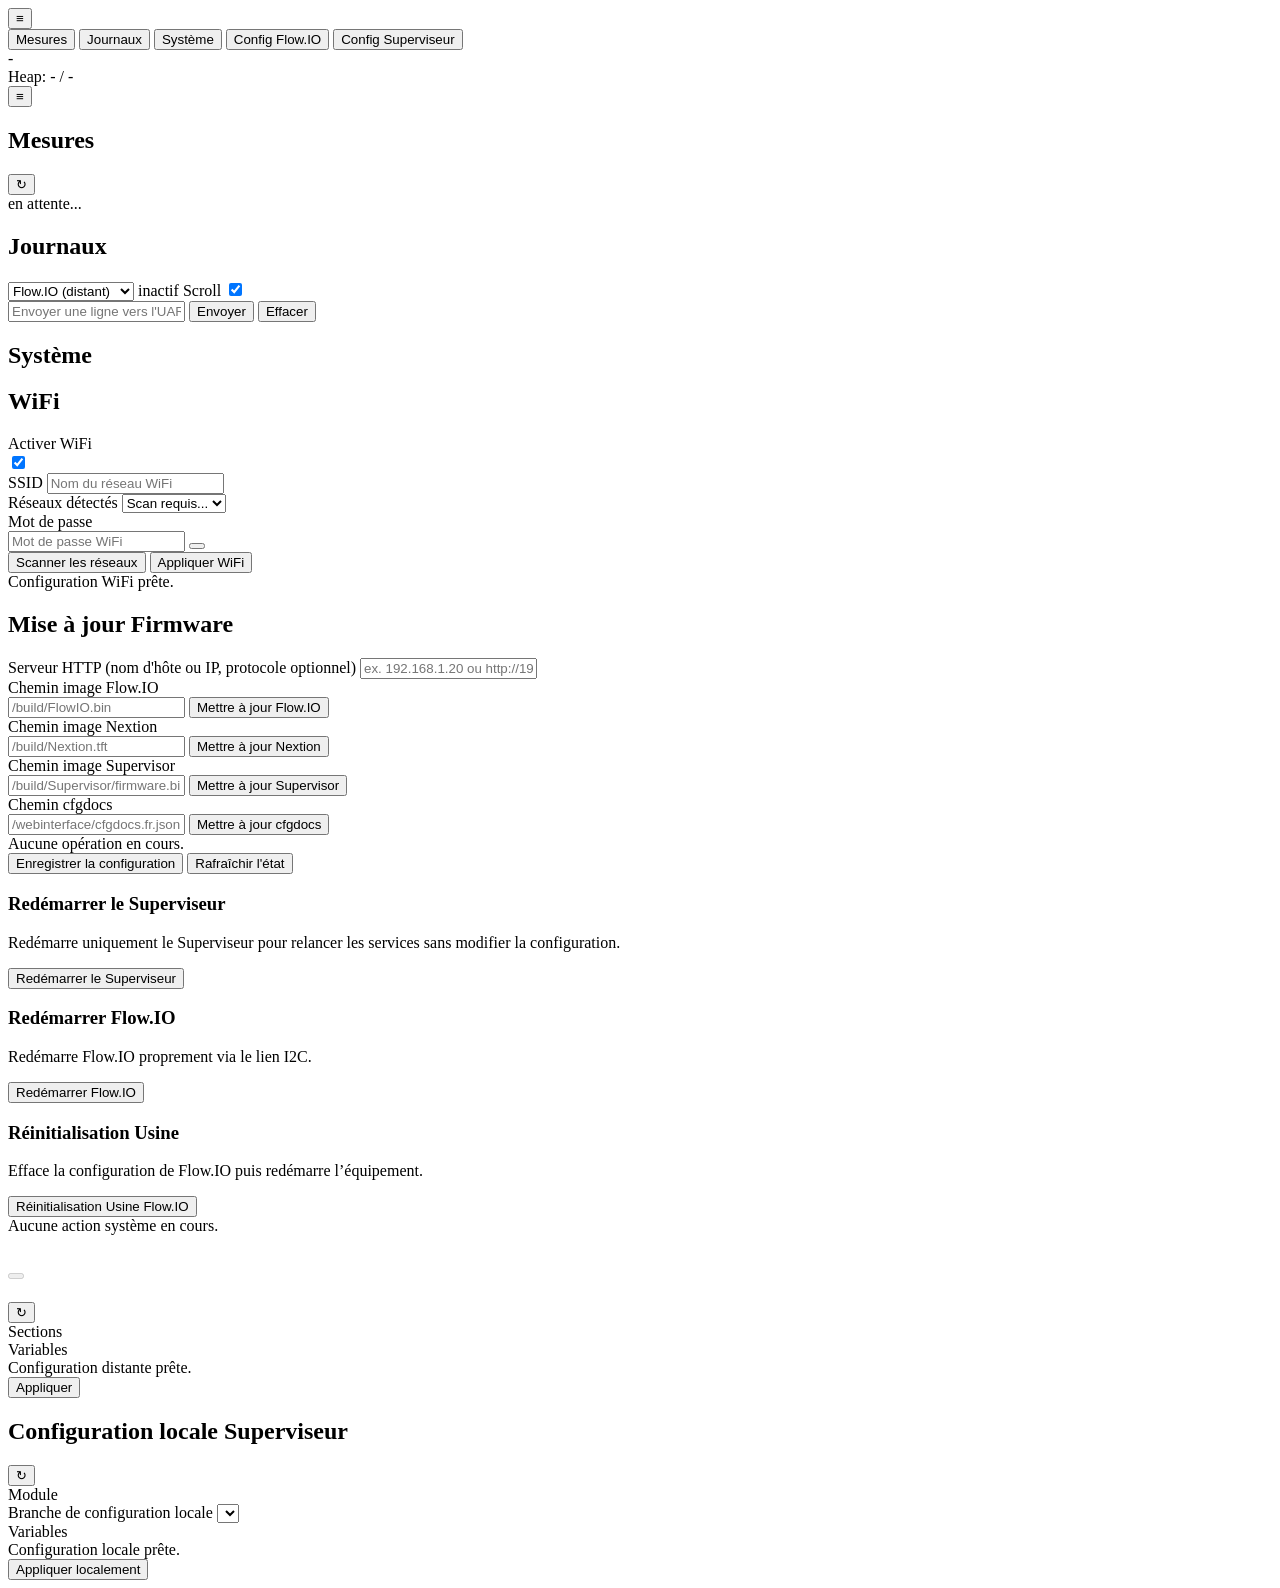
==== commit b75d732b: "Removed bug and reduce size of web page" ====
--- a/data/webinterface/index.html
+++ b/data/webinterface/index.html
@@ -4,52 +4,70 @@
   <meta charset="utf-8" />
   <meta name="viewport" content="width=device-width, initial-scale=1" />
   <title>Superviseur Flow.IO</title>
-  <link rel="stylesheet" href="/webinterface/app.css" />
+  <script>
+    (function() {
+      var key = 'flow_web_asset_version';
+      var version = '';
+      try {
+        version = String(localStorage.getItem(key) || '').trim();
+      } catch (err) {
+        version = '';
+      }
+      window.__FLOW_WEB_ASSET_VERSION__ = version;
+      var href = '/webinterface/app.css';
+      if (version) {
+        href += '?v=' + encodeURIComponent(version);
+      }
+      var link = document.createElement('link');
+      link.rel = 'stylesheet';
+      link.href = href;
+      document.head.appendChild(link);
+    })();
+  </script>
 </head>
 <body>
   <div id="overlay" class="overlay"></div>
   <div class="app">
     <aside id="drawer" class="drawer collapsed">
       <div class="drawer-header">
-        <button id="menuToggle" class="menu-btn" data-menu-toggle aria-label="Toggle menu">
-          <svg viewBox="0 0 24 24" aria-hidden="true"><path fill="currentColor" d="M3 6.5h18v1.8H3zm0 5.1h18v1.8H3zm0 5.1h18v1.8H3z"/></svg>
-        </button>
-        <div class="drawer-user">Superviseur Flow.IO</div>
+        <button id="menuToggle" class="menu-btn" data-menu-toggle aria-label="Toggle menu">≡</button>
+        <div class="drawer-user" aria-label="Flow.IO">
+          <span class="brand-wordmark" aria-hidden="true"></span>
+        </div>
       </div>
       <nav class="menu-group">
-        <button class="menu-item active" data-page="page-status"><span class="ico" aria-hidden="true"><svg class="ico-svg" viewBox="0 0 24 24"><path fill="currentColor" d="M4 19h16v2H4zM6 10h2v7H6zm5-4h2v11h-2zm5 2h2v9h-2z"/></svg></span><span class="label">Statut</span></button>
-        <button class="menu-item" data-page="page-terminal"><span class="ico" aria-hidden="true"><svg class="ico-svg" viewBox="0 0 64 64"><path fill="currentColor" d="m28 32c0 .567-.2406 1.1073-.6621 1.4866l-10 9c-.821.7389-2.0856.6724-2.8245-.1487-.7389-.821-.6723-2.0856.1487-2.8245l8.3482-7.5134-8.3482-7.5134c-.821-.7389-.8876-2.0035-.1487-2.8245s2.0035-.8876 2.8245-.1487l10 9c.4215.3793.6621.9196.6621 1.4866z"/><path fill="currentColor" d="m48 43c1.1046 0 2-.8954 2-2s-.8954-2-2-2h-16c-1.1046 0-2 .8954-2 2s.8954 2 2 2z"/><path fill="currentColor" fill-rule="evenodd" d="m2 18c0-8.83656 7.16344-16 16-16h28c8.8366 0 16 7.16344 16 16v28c0 8.8366-7.1634 16-16 16h-28c-8.83656 0-16-7.1634-16-16zm16-12c-6.6274 0-12 5.3726-12 12v28c0 6.6274 5.3726 12 12 12h28c6.6274 0 12-5.3726 12-12v-28c0-6.6274-5.3726-12-12-12z" clip-rule="evenodd"/></svg></span><span class="label">Journaux</span></button>
-        <button class="menu-item" data-page="page-system"><span class="ico" aria-hidden="true"><svg class="ico-svg" viewBox="0 0 24 24"><path fill="currentColor" d="M19.14 12.94c.04-.31.06-.63.06-.94s-.02-.63-.06-.94l2.03-1.58a.5.5 0 0 0 .12-.64l-1.92-3.32a.5.5 0 0 0-.6-.22l-2.39.96a7.3 7.3 0 0 0-1.63-.94l-.36-2.54a.5.5 0 0 0-.5-.42h-3.84a.5.5 0 0 0-.5.42l-.36 2.54c-.58.23-1.13.54-1.63.94l-2.39-.96a.5.5 0 0 0-.6.22L2.71 8.84a.5.5 0 0 0 .12.64l2.03 1.58c-.04.31-.06.63-.06.94s.02.63.06.94l-2.03 1.58a.5.5 0 0 0-.12.64l1.92 3.32a.5.5 0 0 0 .6.22l2.39-.96c.5.4 1.05.71 1.63.94l.36 2.54a.5.5 0 0 0 .5.42h3.84a.5.5 0 0 0 .5-.42l.36-2.54c.58-.23 1.13-.54 1.63-.94l2.39.96a.5.5 0 0 0 .6-.22l1.92-3.32a.5.5 0 0 0-.12-.64l-2.03-1.58ZM12 15.5A3.5 3.5 0 1 1 12 8.5a3.5 3.5 0 0 1 0 7Z"/></svg></span><span class="label">Système</span></button>
-        <button class="menu-item" data-page="page-control"><span class="ico" aria-hidden="true"><svg class="ico-svg" viewBox="0 0 24 24"><path fill="currentColor" d="M13.221 22.753c-1.046.164-2.13.247-3.222.247-5.304 0-9-1.845-9-3.5v-3.018C2.602 17.984 5.984 19 9.999 19c.528 0 1.042-.022 1.548-.057.275-.018.484-.256.465-.532s-.239-.485-.533-.466c-.483.033-.975.055-1.48.055-5.304 0-9-1.845-9-3.5v-3.018C2.602 12.984 5.984 14 9.999 14c1.516 0 2.979-.146 4.349-.436a.5.5 0 0 0-.207-.979A20 20 0 0 1 9.999 13c-5.304 0-9-1.845-9-3.5V6.482C2.602 7.984 5.984 9 9.999 9s7.397-1.016 9-2.518V9.5c0 .646-.533 1.188-.979 1.53a.501.501 0 0 0 .304.897.5.5 0 0 0 .303-.103c.141-.107.252-.223.372-.336v.174a.5.5 0 0 0 1 0V4.5c0-2.523-4.393-4.5-10-4.5s-10 1.977-10 4.5v15c0 2.523 4.393 4.5 10 4.5 1.144 0 2.28-.087 3.376-.259.273-.043.459-.299.417-.571s-.297-.454-.571-.417M9.999 1c5.304 0 9 1.845 9 3.5s-3.696 3.5-9 3.5-9-1.845-9-3.5 3.696-3.5 9-3.5M23.69 16.843a.5.5 0 0 0-.669-.3c-.24.098-.501.02-.624-.194s-.062-.482.145-.638a.497.497 0 0 0 .075-.73c-.817-.927-1.867-1.541-3.039-1.774a.5.5 0 0 0-.596.44c-.026.258-.234.452-.482.452s-.456-.194-.482-.452a.504.504 0 0 0-.596-.44 5.44 5.44 0 0 0-3.039 1.774.5.5 0 0 0 .075.73.487.487 0 0 1 .145.638.49.49 0 0 1-.624.194.497.497 0 0 0-.669.3c-.209.616-.311 1.191-.311 1.756s.102 1.139.311 1.755a.5.5 0 0 0 .669.3c.24-.099.5-.018.624.194a.49.49 0 0 1-.145.638.497.497 0 0 0-.075.73c.816.928 1.867 1.542 3.039 1.774a.5.5 0 0 0 .595-.44c.026-.258.234-.452.482-.452s.456.194.482.452a.504.504 0 0 0 .597.441 5.43 5.43 0 0 0 3.039-1.774.5.5 0 0 0-.075-.73.49.49 0 0 1-.145-.638.494.494 0 0 1 .624-.194.5.5 0 0 0 .669-.3c.209-.616.311-1.19.311-1.756s-.102-1.14-.311-1.756m-.824 2.773c-.553-.036-1.058.252-1.336.734s-.251 1.066.031 1.522c-.507.48-1.101.83-1.748 1.029a1.478 1.478 0 0 0-2.627-.001 4.4 4.4 0 0 1-1.748-1.029c.282-.456.309-1.04.03-1.522s-.792-.768-1.336-.734c-.089-.354-.133-.688-.133-1.016s.044-.662.133-1.016a1.44 1.44 0 0 0 1.336-.734 1.48 1.48 0 0 0-.03-1.522c.507-.48 1.1-.829 1.747-1.029a1.478 1.478 0 0 0 2.628 0c.647.2 1.24.549 1.747 1.029a1.49 1.49 0 0 0-.03 1.522c.278.483.804.77 1.336.734.089.354.133.689.133 1.016s-.044.662-.133 1.017m-4.367-3.517c-1.378 0-2.5 1.121-2.5 2.5s1.122 2.5 2.5 2.5 2.5-1.121 2.5-2.5-1.122-2.5-2.5-2.5m0 4c-.827 0-1.5-.673-1.5-1.5s.673-1.5 1.5-1.5 1.5.673 1.5 1.5-.673 1.5-1.5 1.5"/></svg></span><span class="label">Config Flow.IO</span></button>
-        <button class="menu-item" data-page="page-local-config"><span class="ico" aria-hidden="true"><svg class="ico-svg" viewBox="0 0 24 24"><path fill="currentColor" d="m4.3258 12.75a3.75 3.75 0 1 0 0-1.5h-2.3258a.75.75 0 0 0 0 1.5z"/><path fill="currentColor" d="m22 11.25h-8.81a4.7175 4.7175 0 0 1 0 1.5h8.81a.75.75 0 0 0 0-1.5z"/><path fill="currentColor" d="m2 4.25a.75.75 0 0 0 0 1.5h8.81a4.7175 4.7175 0 0 1 0-1.5z"/><path fill="currentColor" d="m16 8.75a3.7562 3.7562 0 0 0 3.6742-3h2.3258a.75.75 0 0 0 0-1.5h-2.3258a3.75 3.75 0 1 0 -3.6742 4.5z"/><path fill="currentColor" d="m2 18.25a.75.75 0 0 0 0 1.5h8.81a4.7175 4.7175 0 0 1 0-1.5z"/><path fill="currentColor" d="m22 18.25h-2.3258a3.75 3.75 0 1 0 0 1.5h2.3258a.75.75 0 0 0 0-1.5z"/></svg></span><span class="label">Config Superviseur</span></button>
+        <button class="menu-item active" data-page="page-pool-measures"><span class="ico icon-measures" aria-hidden="true"></span><span class="label">Mesures</span></button>
+        <button class="menu-item" data-page="page-terminal"><span class="ico icon-terminal" aria-hidden="true"></span><span class="label">Journaux</span></button>
+        <button class="menu-item" data-page="page-system"><span class="ico icon-system" aria-hidden="true"></span><span class="label">Système</span></button>
+        <button class="menu-item" data-page="page-control"><span class="ico icon-flowcfg" aria-hidden="true"></span><span class="label">Config Flow.IO</span></button>
+        <button class="menu-item" data-page="page-local-config"><span class="ico icon-supervisorcfg" aria-hidden="true"></span><span class="label">Config Superviseur</span></button>
       </nav>
       <div class="drawer-footer">
-        <span class="app-wordmark">Flow.IO</span>
-        <span class="app-meta">Supervisor -</span>
+        <div class="brand-mark" aria-hidden="true"></div>
+        <div class="app-footer-copy">
+          <span class="app-meta">-</span>
+          <div id="appRuntimeMeta" class="app-runtime-meta" aria-label="Memoire Supervisor">
+            <span id="appHeapSummary" class="app-runtime-line">Heap: - / -</span>
+          </div>
+        </div>
       </div>
     </aside>
 
     <main class="content">
       <div class="mobile-topbar">
-        <button class="menu-btn" data-menu-toggle aria-label="Open menu">
-          <svg viewBox="0 0 24 24" aria-hidden="true"><path fill="currentColor" d="M3 6.5h18v1.8H3zm0 5.1h18v1.8H3zm0 5.1h18v1.8H3z"/></svg>
-        </button>
-        <div class="mobile-title">Superviseur Flow.IO</div>
+        <button class="menu-btn" data-menu-toggle aria-label="Open menu">≡</button>
+        <div class="mobile-title" aria-label="Flow.IO">
+          <span class="mobile-wordmark" aria-hidden="true"></span>
+        </div>
       </div>
-      <section id="page-status" class="page active">
-        <div class="topbar">
-          <h1>Statut</h1>
-          <button id="flowStatusRefresh" class="btn-tonal btn-icon-only" aria-label="Rafraîchir le statut" title="Rafraîchir le statut">
-            <svg viewBox="0 0 24 24" aria-hidden="true">
-              <path fill="currentColor" d="M12 5a7 7 0 0 1 6.65 4.82.75.75 0 1 0 1.43-.47A8.5 8.5 0 0 0 3.5 12h1.75a.75.75 0 0 0 0-1.5H3.63A8.5 8.5 0 0 0 12 20.5a8.47 8.47 0 0 0 7.86-5.25.75.75 0 1 0-1.39-.56A7 7 0 1 1 12 5Z"/>
-              <path fill="currentColor" d="M18.5 3.25a.75.75 0 0 0-1.5 0V7h-3.75a.75.75 0 0 0 0 1.5h4.5a.75.75 0 0 0 .75-.75v-4.5Z"/>
-            </svg>
-          </button>
+      <section id="page-pool-measures" class="page active">
+        <div class="topbar">
+          <h1>Mesures</h1>
+          <button id="poolMeasuresRefresh" class="btn-tonal btn-icon-only" aria-label="Rafraîchir les mesures" title="Rafraîchir les mesures">↻</button>
         </div>
         <div class="card">
-          <div id="flowStatusChip" class="status-chip">en attente...</div>
-          <div id="flowStatusGrid" class="status-grid"></div>
-          <pre id="flowStatusRaw" class="status-raw">Aucune donnée.</pre>
+          <div id="poolMeasuresStatus" class="status-chip">en attente...</div>
+          <div id="poolMeasuresGrid" class="status-grid"></div>
         </div>
       </section>
 
@@ -199,16 +217,9 @@
       <section id="page-control" class="page">
         <div class="topbar">
           <h1 id="flowCfgTitle" class="control-title-breadcrumb" aria-label="Configuration">
-            <button type="button" class="control-title-root-btn active" aria-label="Racine configuration" disabled>
-              <svg viewBox="0 0 24 24" aria-hidden="true"><path fill="currentColor" d="M13.221 22.753c-1.046.164-2.13.247-3.222.247-5.304 0-9-1.845-9-3.5v-3.018C2.602 17.984 5.984 19 9.999 19c.528 0 1.042-.022 1.548-.057.275-.018.484-.256.465-.532s-.239-.485-.533-.466c-.483.033-.975.055-1.48.055-5.304 0-9-1.845-9-3.5v-3.018C2.602 12.984 5.984 14 9.999 14c1.516 0 2.979-.146 4.349-.436a.5.5 0 0 0-.207-.979A20 20 0 0 1 9.999 13c-5.304 0-9-1.845-9-3.5V6.482C2.602 7.984 5.984 9 9.999 9s7.397-1.016 9-2.518V9.5c0 .646-.533 1.188-.979 1.53a.501.501 0 0 0 .304.897.5.5 0 0 0 .303-.103c.141-.107.252-.223.372-.336v.174a.5.5 0 0 0 1 0V4.5c0-2.523-4.393-4.5-10-4.5s-10 1.977-10 4.5v15c0 2.523 4.393 4.5 10 4.5 1.144 0 2.28-.087 3.376-.259.273-.043.459-.299.417-.571s-.297-.454-.571-.417M9.999 1c5.304 0 9 1.845 9 3.5s-3.696 3.5-9 3.5-9-1.845-9-3.5 3.696-3.5 9-3.5M23.69 16.843a.5.5 0 0 0-.669-.3c-.24.098-.501.02-.624-.194s-.062-.482.145-.638a.497.497 0 0 0 .075-.73c-.817-.927-1.867-1.541-3.039-1.774a.5.5 0 0 0-.596.44c-.026.258-.234.452-.482.452s-.456-.194-.482-.452a.504.504 0 0 0-.596-.44 5.44 5.44 0 0 0-3.039 1.774.5.5 0 0 0 .075.73.487.487 0 0 1 .145.638.49.49 0 0 1-.624.194.497.497 0 0 0-.669.3c-.209.616-.311 1.191-.311 1.756s.102 1.139.311 1.755a.5.5 0 0 0 .669.3c.24-.099.5-.018.624.194a.49.49 0 0 1-.145.638.497.497 0 0 0-.075.73c.816.928 1.867 1.542 3.039 1.774a.5.5 0 0 0 .595-.44c.026-.258.234-.452.482-.452s.456.194.482.452a.504.504 0 0 0 .597.441 5.43 5.43 0 0 0 3.039-1.774.5.5 0 0 0-.075-.73.49.49 0 0 1-.145-.638.494.494 0 0 1 .624-.194.5.5 0 0 0 .669-.3c.209-.616.311-1.19.311-1.756s-.102-1.14-.311-1.756m-.824 2.773c-.553-.036-1.058.252-1.336.734s-.251 1.066.031 1.522c-.507.48-1.101.83-1.748 1.029a1.478 1.478 0 0 0-2.627-.001 4.4 4.4 0 0 1-1.748-1.029c.282-.456.309-1.04.03-1.522s-.792-.768-1.336-.734c-.089-.354-.133-.688-.133-1.016s.044-.662.133-1.016a1.44 1.44 0 0 0 1.336-.734 1.48 1.48 0 0 0-.03-1.522c.507-.48 1.1-.829 1.747-1.029a1.478 1.478 0 0 0 2.628 0c.647.2 1.24.549 1.747 1.029a1.49 1.49 0 0 0-.03 1.522c.278.483.804.77 1.336.734.089.354.133.689.133 1.016s-.044.662-.133 1.017m-4.367-3.517c-1.378 0-2.5 1.121-2.5 2.5s1.122 2.5 2.5 2.5 2.5-1.121 2.5-2.5-1.122-2.5-2.5-2.5m0 4c-.827 0-1.5-.673-1.5-1.5s.673-1.5 1.5-1.5 1.5.673 1.5 1.5-.673 1.5-1.5 1.5"/></svg>
-            </button>
+            <button type="button" class="control-title-root-btn active" aria-label="Racine configuration" disabled><span class="crumb-root-icon icon-flowcfg" aria-hidden="true"></span></button>
           </h1>
-          <button id="flowCfgRefresh" class="btn-tonal btn-icon-only" aria-label="Rafraîchir la configuration" title="Rafraîchir la configuration">
-            <svg viewBox="0 0 24 24" aria-hidden="true">
-              <path fill="currentColor" d="M12 5a7 7 0 0 1 6.65 4.82.75.75 0 1 0 1.43-.47A8.5 8.5 0 0 0 3.5 12h1.75a.75.75 0 0 0 0-1.5H3.63A8.5 8.5 0 0 0 12 20.5a8.47 8.47 0 0 0 7.86-5.25.75.75 0 1 0-1.39-.56A7 7 0 1 1 12 5Z"/>
-              <path fill="currentColor" d="M18.5 3.25a.75.75 0 0 0-1.5 0V7h-3.75a.75.75 0 0 0 0 1.5h4.5a.75.75 0 0 0 .75-.75v-4.5Z"/>
-            </svg>
-          </button>
+          <button id="flowCfgRefresh" class="btn-tonal btn-icon-only" aria-label="Rafraîchir la configuration" title="Rafraîchir la configuration">↻</button>
         </div>
         <div class="card control-card">
           <div class="control-shell">
@@ -228,12 +239,7 @@
       <section id="page-local-config" class="page">
         <div class="topbar">
           <h1>Configuration locale Superviseur</h1>
-          <button id="supCfgRefresh" class="btn-tonal btn-icon-only" aria-label="Rafraîchir la configuration locale" title="Rafraîchir la configuration locale">
-            <svg viewBox="0 0 24 24" aria-hidden="true">
-              <path fill="currentColor" d="M12 5a7 7 0 0 1 6.65 4.82.75.75 0 1 0 1.43-.47A8.5 8.5 0 0 0 3.5 12h1.75a.75.75 0 0 0 0-1.5H3.63A8.5 8.5 0 0 0 12 20.5a8.47 8.47 0 0 0 7.86-5.25.75.75 0 1 0-1.39-.56A7 7 0 1 1 12 5Z"/>
-              <path fill="currentColor" d="M18.5 3.25a.75.75 0 0 0-1.5 0V7h-3.75a.75.75 0 0 0 0 1.5h4.5a.75.75 0 0 0 .75-.75v-4.5Z"/>
-            </svg>
-          </button>
+          <button id="supCfgRefresh" class="btn-tonal btn-icon-only" aria-label="Rafraîchir la configuration locale" title="Rafraîchir la configuration locale">↻</button>
         </div>
         <div class="card control-card">
           <div class="control-shell">
@@ -256,7 +262,22 @@
       </section>
     </main>
   </div>
-
-    <script src="/webinterface/app.js"></script>
+  <script>
+    (function() {
+      var version = '';
+      try {
+        version = String(window.__FLOW_WEB_ASSET_VERSION__ || '').trim();
+      } catch (err) {
+        version = '';
+      }
+      var src = '/webinterface/app.js';
+      if (version) {
+        src += '?v=' + encodeURIComponent(version);
+      }
+      var script = document.createElement('script');
+      script.src = src;
+      document.body.appendChild(script);
+    })();
+  </script>
 </body>
 </html>
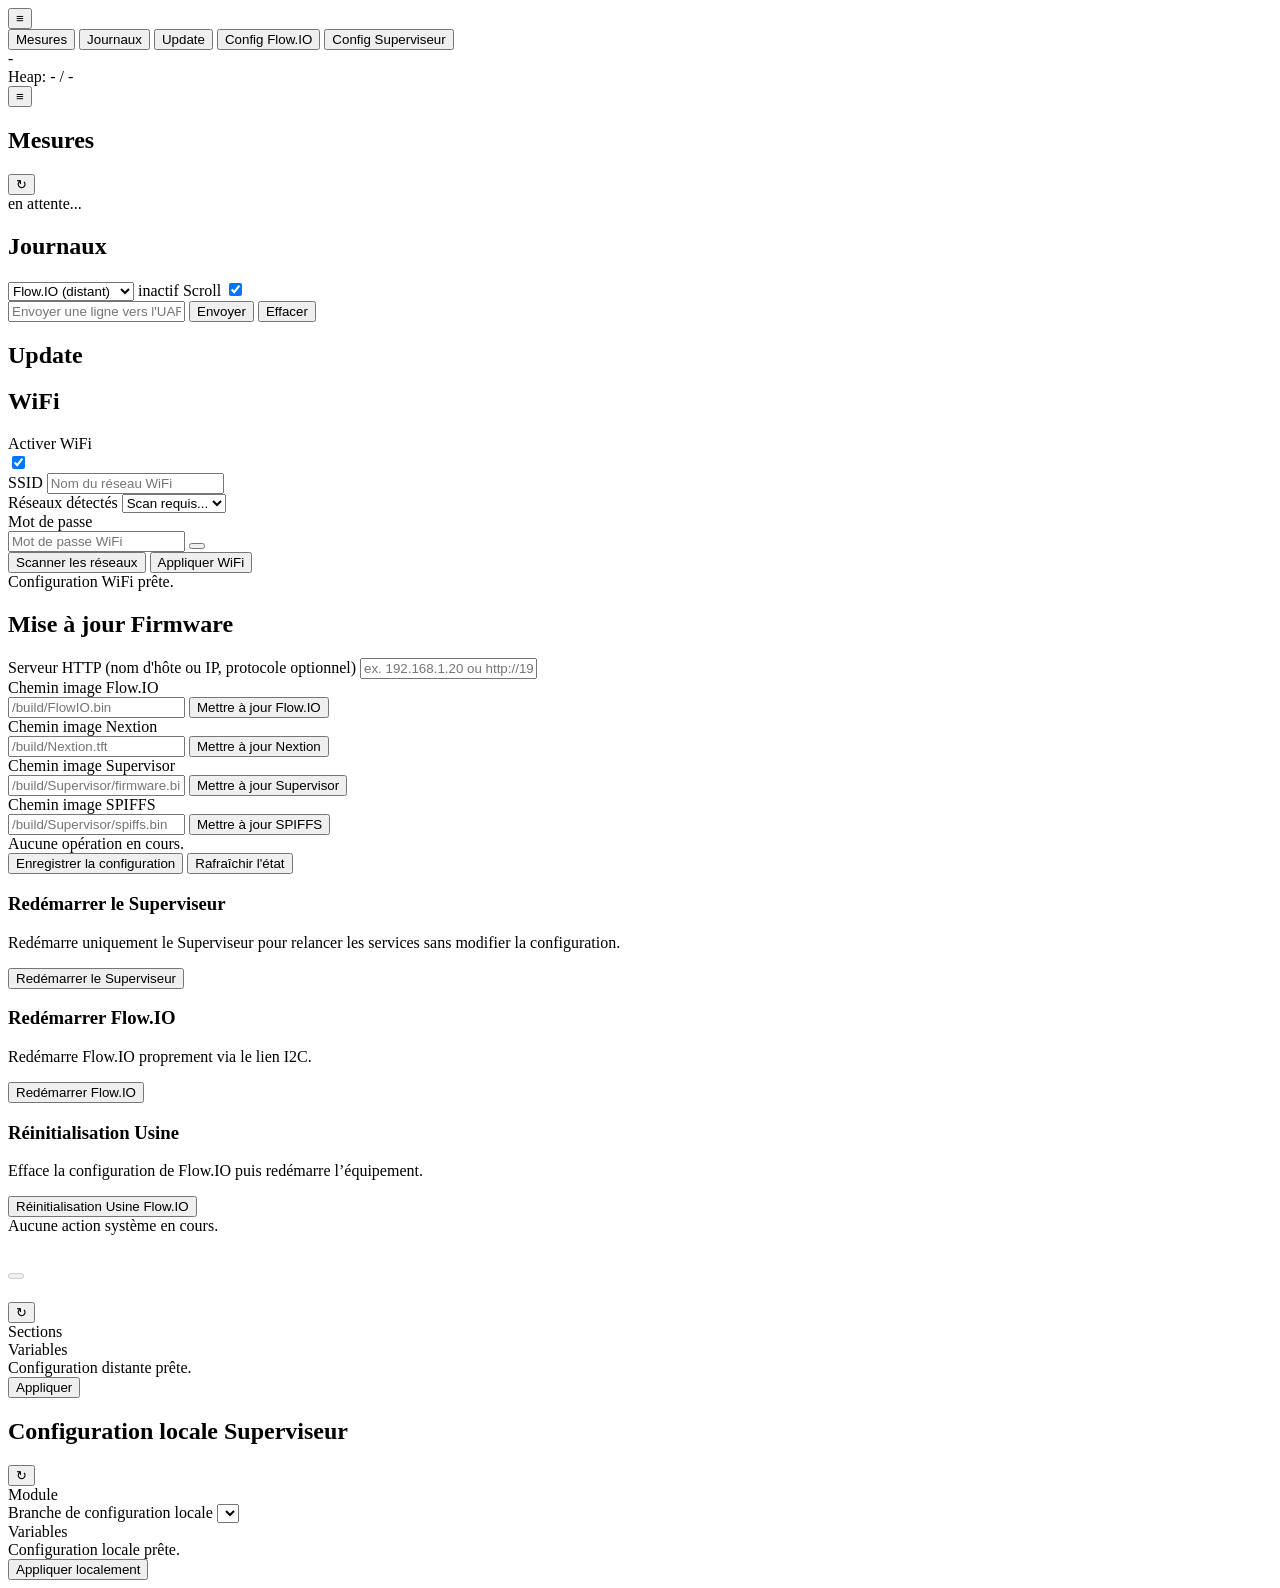
==== commit baf4f497: "Cleanup Web" ====
--- a/data/webinterface/index.html
+++ b/data/webinterface/index.html
@@ -38,7 +38,7 @@
       <nav class="menu-group">
         <button class="menu-item active" data-page="page-pool-measures"><span class="ico icon-measures" aria-hidden="true"></span><span class="label">Mesures</span></button>
         <button class="menu-item" data-page="page-terminal"><span class="ico icon-terminal" aria-hidden="true"></span><span class="label">Journaux</span></button>
-        <button class="menu-item" data-page="page-system"><span class="ico icon-system" aria-hidden="true"></span><span class="label">Système</span></button>
+        <button class="menu-item" data-page="page-system"><span class="ico icon-system" aria-hidden="true"></span><span class="label">Update</span></button>
         <button class="menu-item" data-page="page-control"><span class="ico icon-flowcfg" aria-hidden="true"></span><span class="label">Config Flow.IO</span></button>
         <button class="menu-item" data-page="page-local-config"><span class="ico icon-supervisorcfg" aria-hidden="true"></span><span class="label">Config Superviseur</span></button>
       </nav>
@@ -102,7 +102,7 @@
 
       <section id="page-system" class="page">
         <div class="topbar">
-          <h1>Système</h1>
+          <h1>Update</h1>
         </div>
         <div class="system-groups">
           <div class="card">
@@ -175,10 +175,10 @@
                   </div>
                 </div>
                 <div class="field full">
-                  <label for="cfgdocsPath">Chemin cfgdocs</label>
-                  <div class="field-inline-action">
-                    <input id="cfgdocsPath" placeholder="/webinterface/cfgdocs.fr.json" />
-                    <button id="upCfgdocs" class="btn-primary">Mettre à jour cfgdocs</button>
+                  <label for="spiffsPath">Chemin image SPIFFS</label>
+                  <div class="field-inline-action">
+                    <input id="spiffsPath" placeholder="/build/Supervisor/spiffs.bin" />
+                    <button id="upSpiffs" class="btn-primary">Mettre à jour SPIFFS</button>
                   </div>
                 </div>
               </div>
